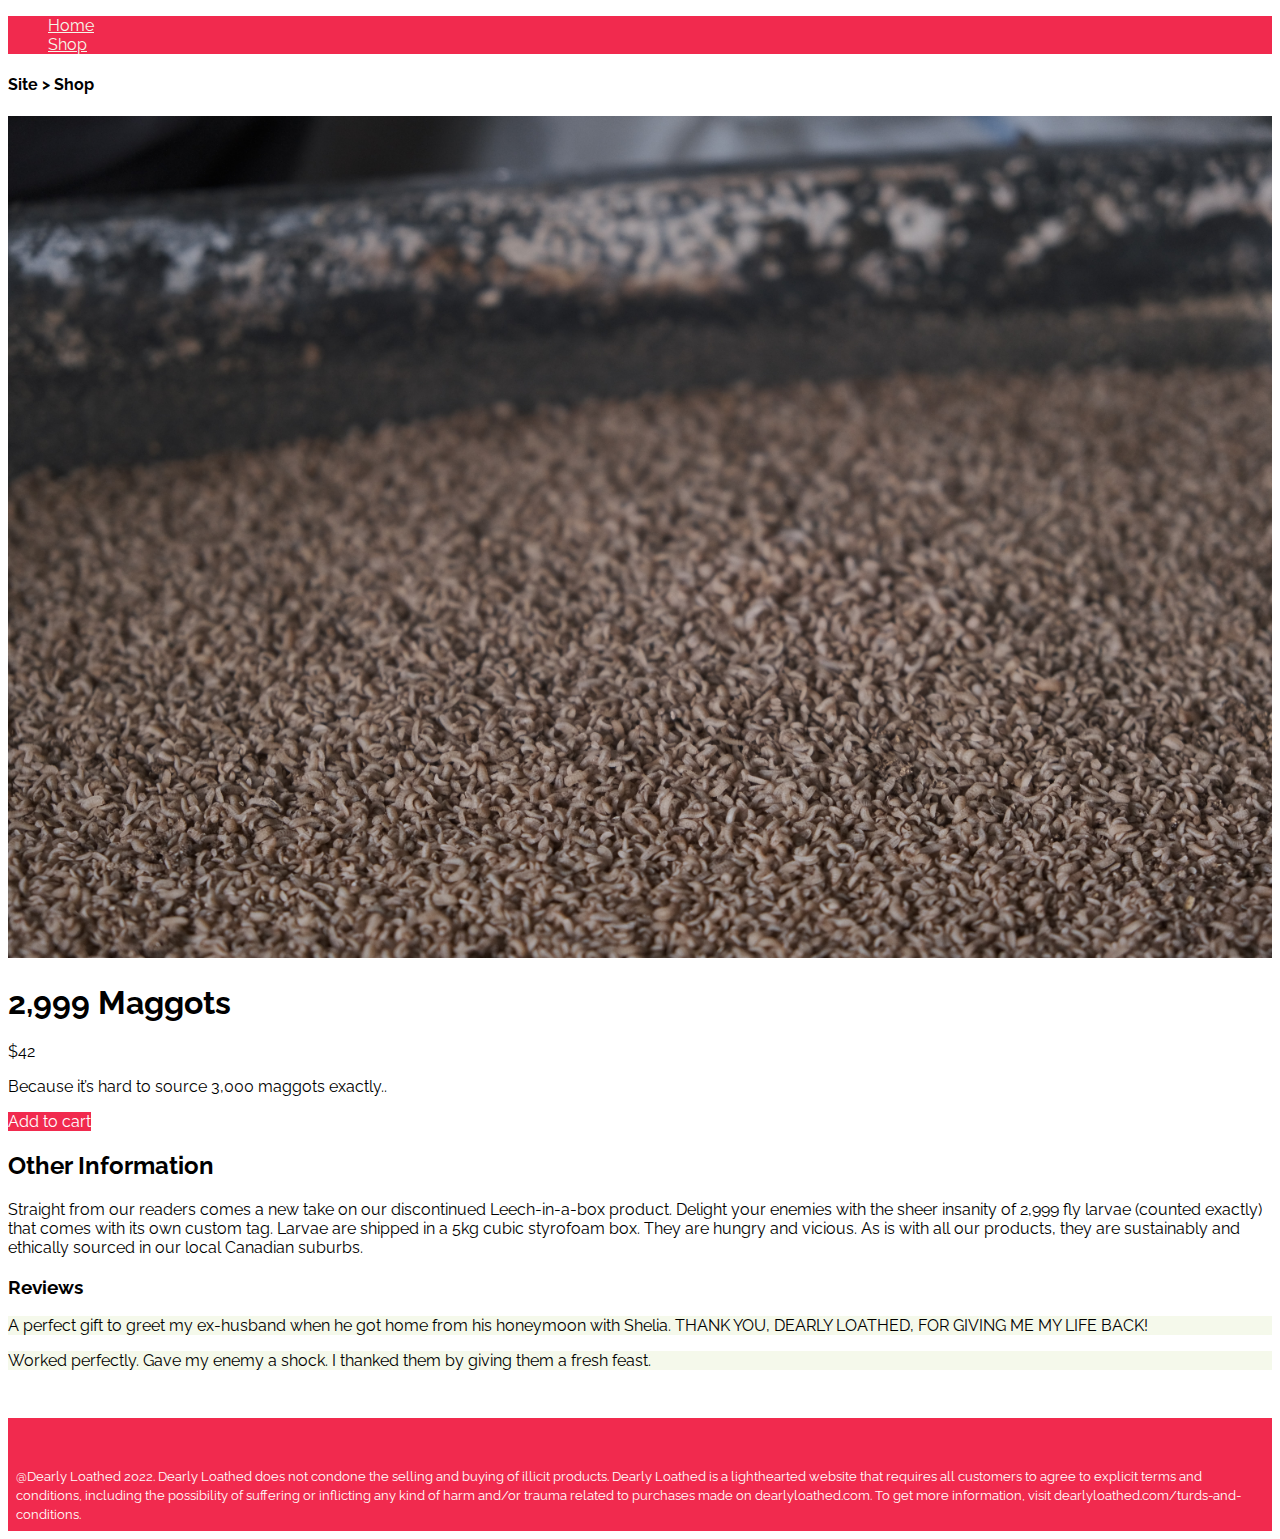
==== buy.html @ 78f818e4 "Add remaining html" ====
<!DOCTYPE html>
<html lang="en" dir="ltr">
<head>
  <meta charset="utf-8">
  <title>Dearly Loathed</title>
  <meta name="viewport" content="width=device-width,initial-scale=1">
  <link href="https://fonts.googleapis.com/css2?family=Raleway" rel="stylesheet">
  <link rel="stylesheet" href="css/main.css">
</head>

<header role="banner">
  <nav>
    <ul>
      <li><a href="index.html">Home</a></li>
      <li><a href="shop.html">Shop</a></li>
    </ul>
  </nav>
</header>

<main>

  <h4>Site > Shop</h4>

  <section>

    <img src="img/maggots.jpg" alt="Image of many, many maggots">

    <h1>2,999 Maggots</h1>
    <p id="price">$42</p>
    <p id="desc">Because it’s hard to source 3,000 maggots exactly..</p>
    <span>Add to cart</span>

  </section>

  <section>

    <h2>Other Information</h2>

    <p>Straight from our readers comes a new take on our discontinued Leech-in-a-box product. Delight your enemies with the sheer insanity of 2,999 fly larvae (counted exactly) that comes with its own custom tag.

      Larvae are shipped in a 5kg cubic styrofoam box. They are hungry and vicious. As is with all our products, they are sustainably and ethically sourced in our local Canadian suburbs.</p>

    </section>

    <section>

      <h3>Reviews</h3>

      <article>
        <p>A perfect gift to greet my ex-husband when he got home from his honeymoon with Shelia. THANK YOU, DEARLY LOATHED, FOR GIVING ME MY LIFE BACK!</p>
      </article>

      <article>
        <p>Worked perfectly. Gave my enemy a shock. I thanked them by giving them a fresh feast.</p>
      </article>

    </section>

    <section>



    </main>

    <footer>
      <small>
        @Dearly Loathed 2022.
        Dearly Loathed does not condone the selling and buying of illicit products. Dearly Loathed is a lighthearted website that requires all customers to agree to explicit terms and conditions, including the possibility of suffering or inflicting any kind of harm and/or trauma related to purchases made on dearlyloathed.com. To get more information, visit dearlyloathed.com/turds-and-conditions.
      </small>
    </footer>
---- css/main.css ----
html {
  box-sizing: border-box;
  font-family: "Raleway", sans-serif;
}

*, *::before, *::after {
  box-sizing: inherit;
}

@import url('https://fonts.google.com/specimen/Raleway');

nav {
  background-color: #F12A4E;
  display: flex;
  display: none;
}

input {
  visibility: hidden;
}

.nav-toggle:checked ~ nav {
  display: block;
}



nav ul li a {
  color: #F5F9EB;
}

nav ul li {
  list-style-type: none;
  text-decoration: none;
  display: flex;
}

img {
  max-width: 100%;
}

footer {
  background-color: #F12A4E;
  color: #fff;
  margin-top: 3em;
  padding: 3rem .5rem .5rem .5rem;
}

em {
  text-decoration: none;
}

article {
  background-color: #F5F9EB;
}

span {
  background-color: #F12A4E;
  color: #fff;

}

@media (min-width: 1000px) {
  input {
    display: none;
  }
  nav {
    display: block;
  }
}
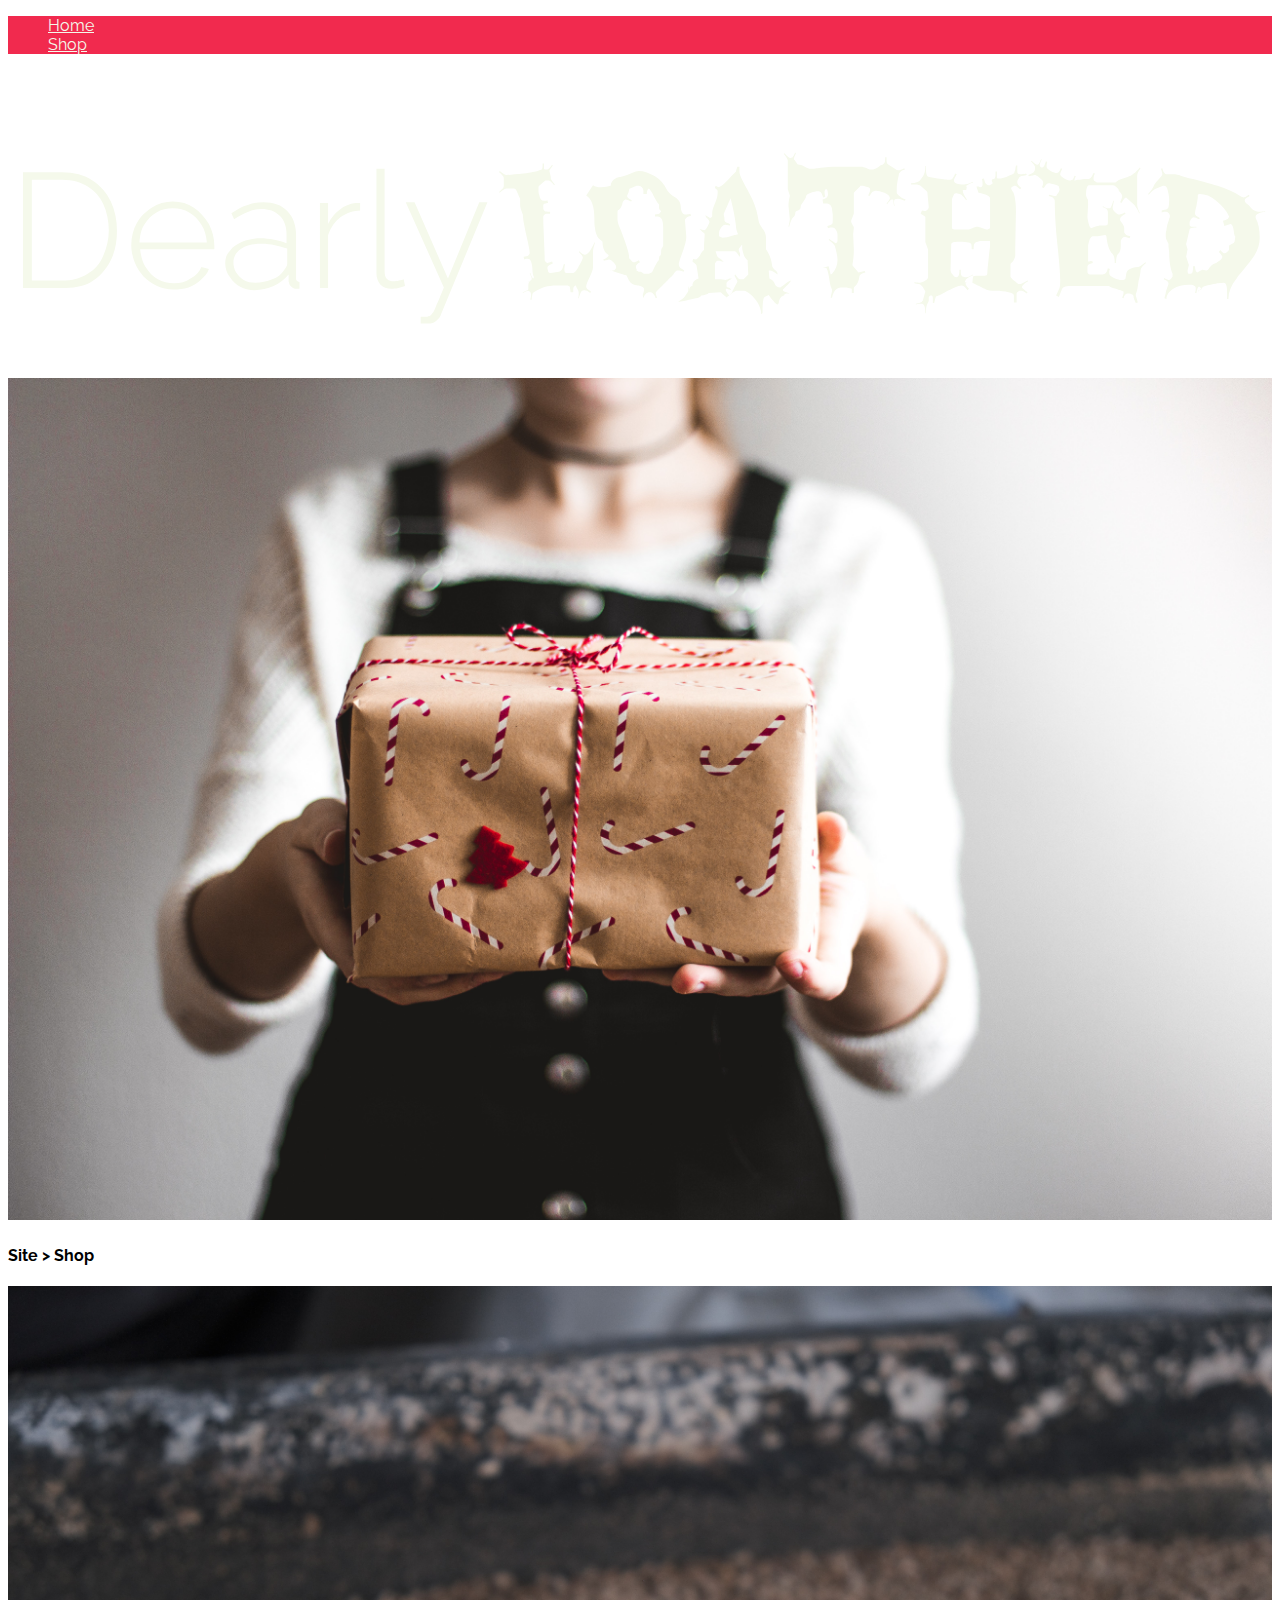
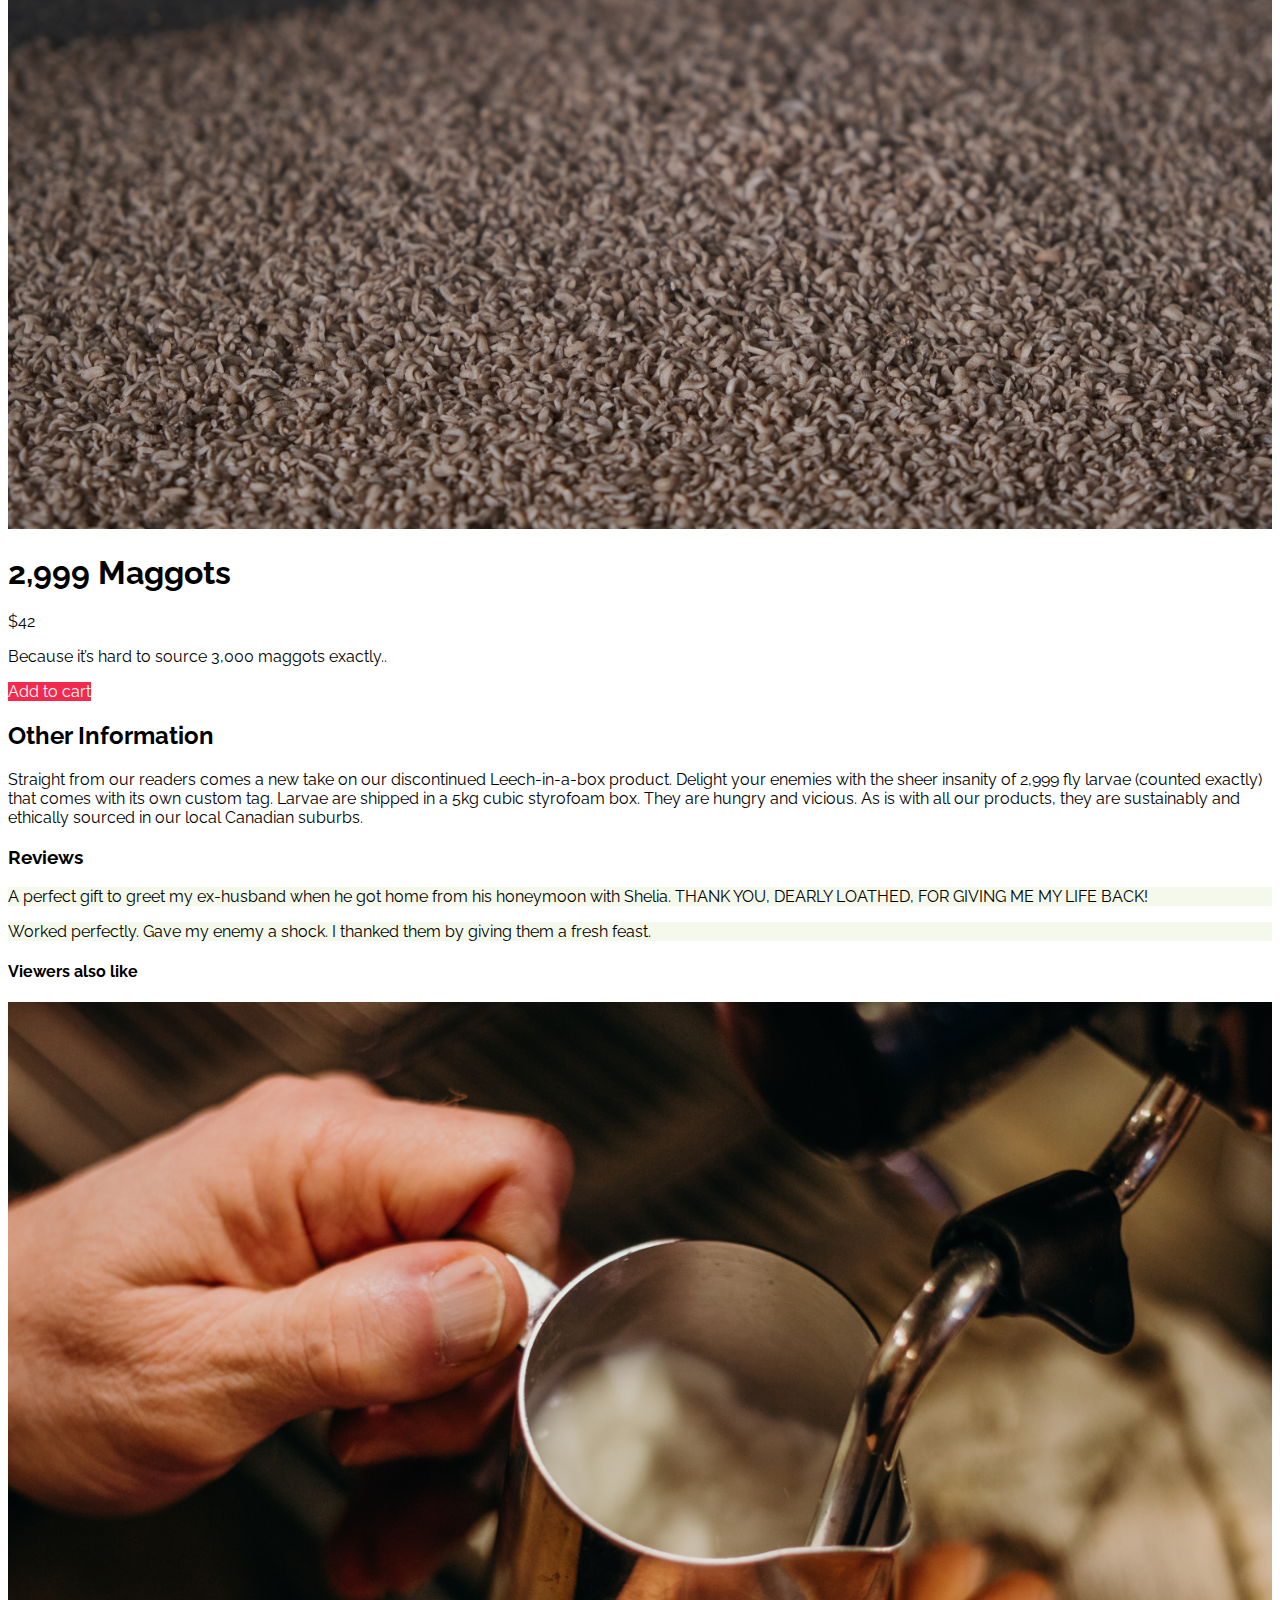
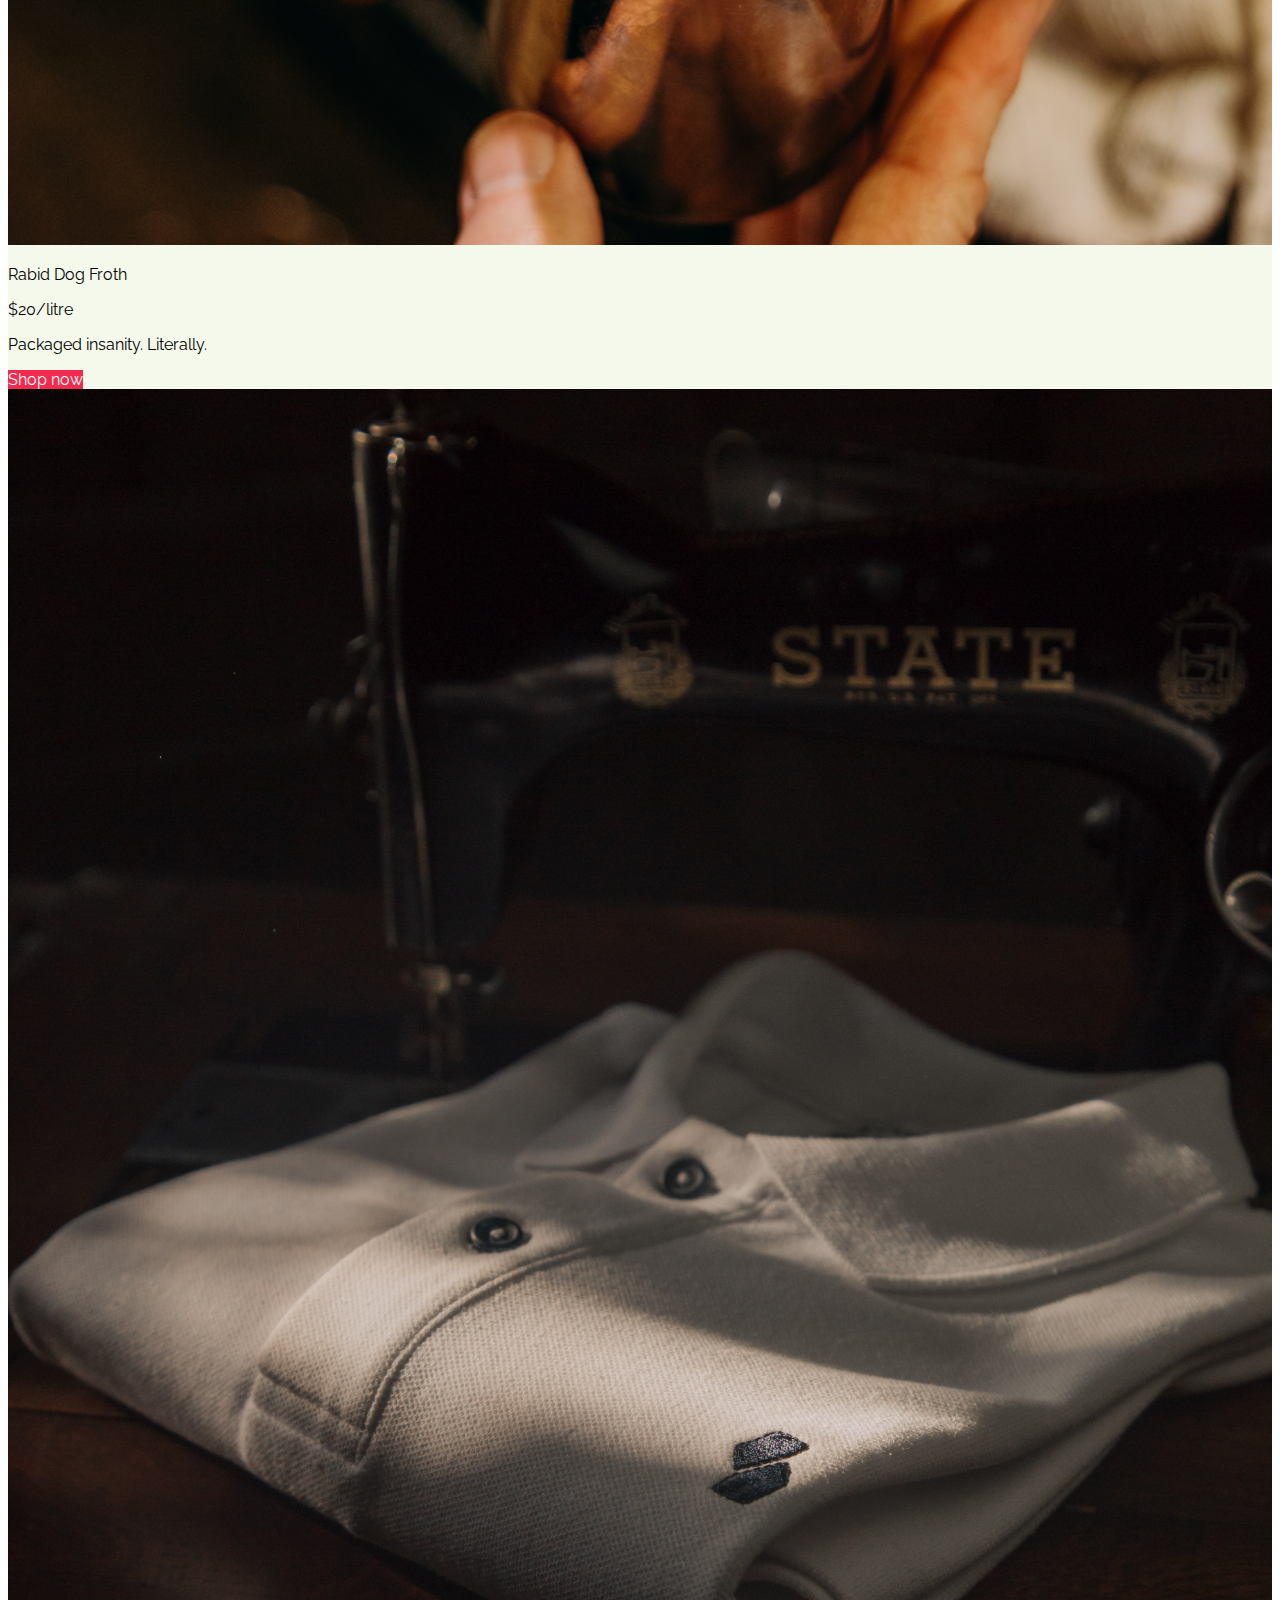
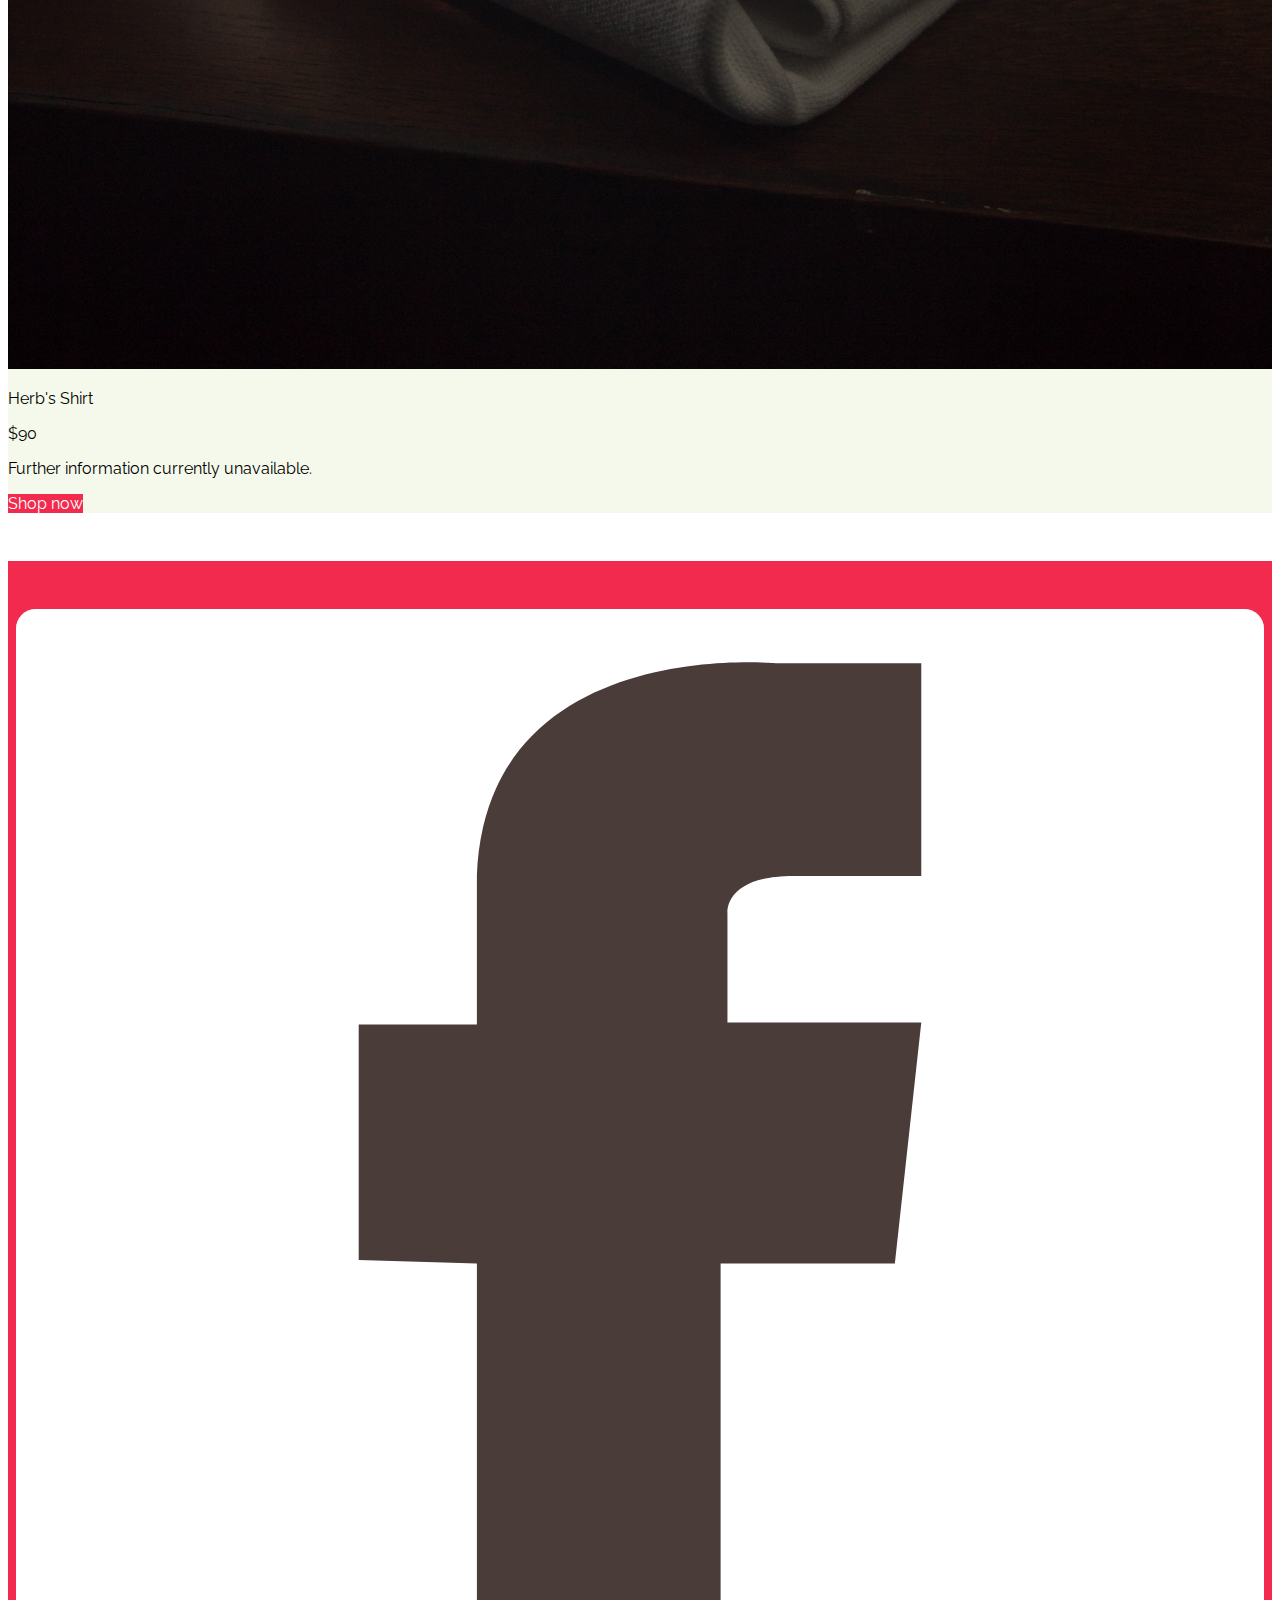
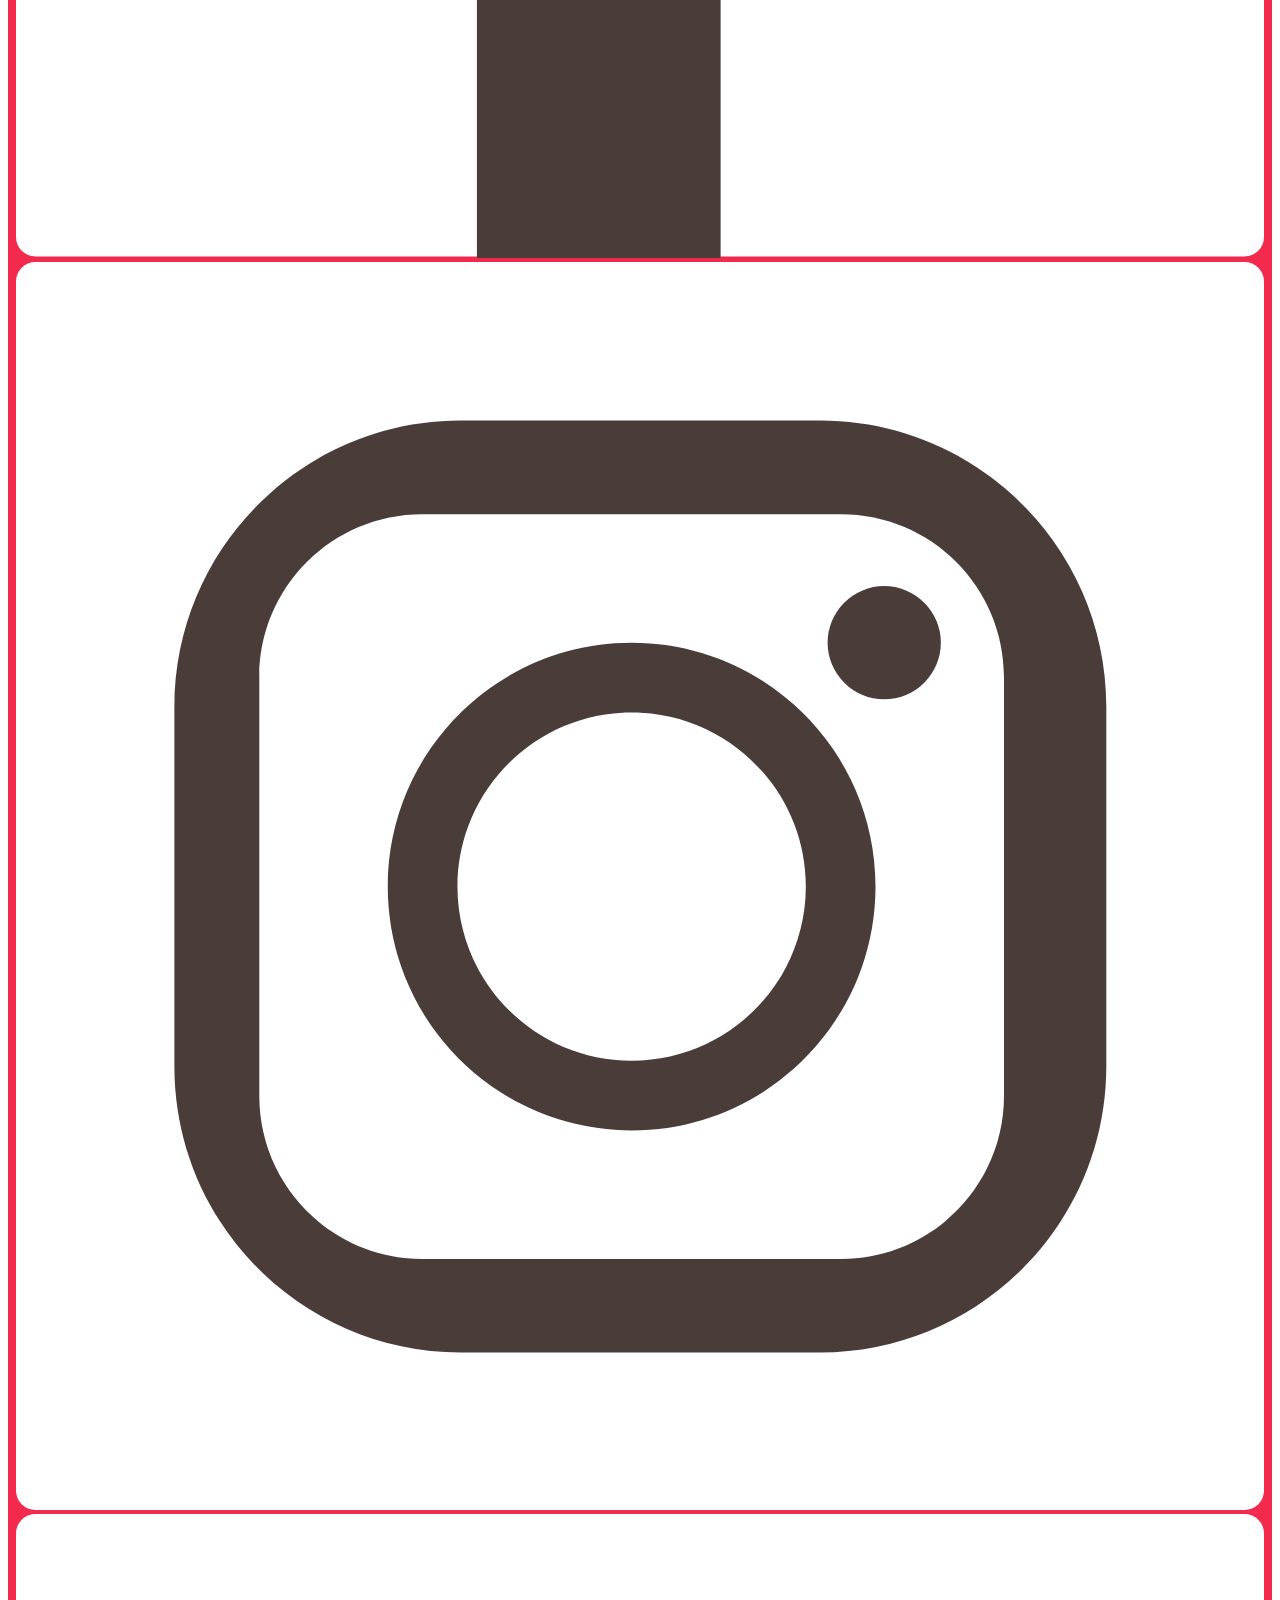
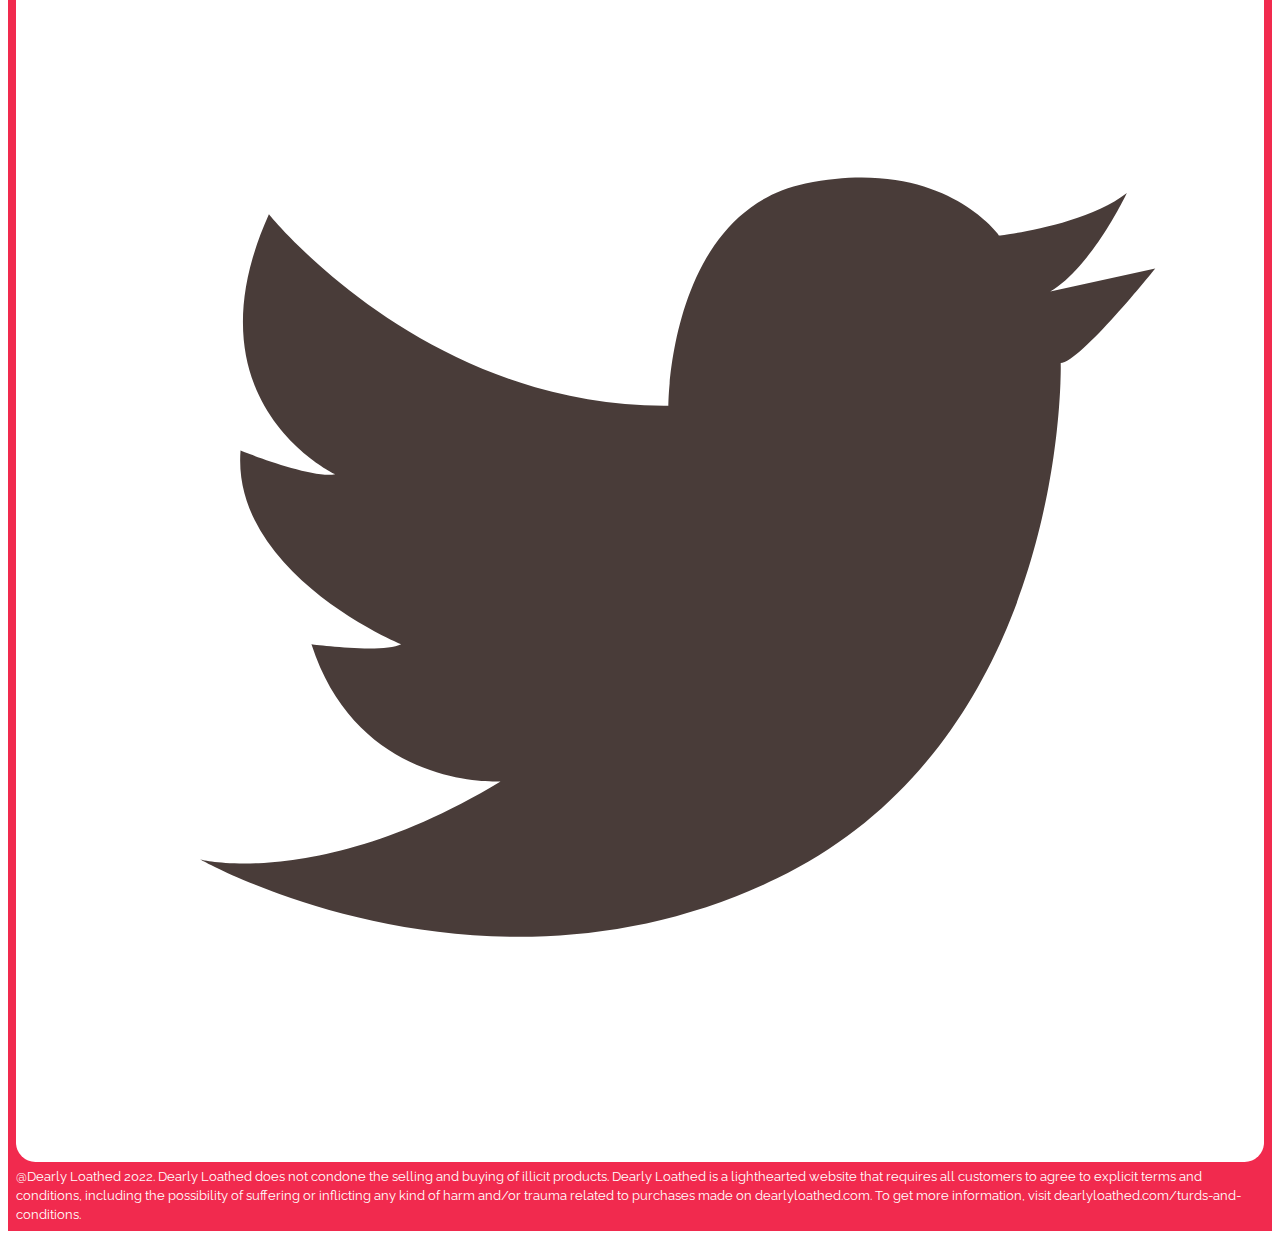
==== commit 95bfc502: "Create mobile menu and finish adding assets" ====
--- a/buy.html
+++ b/buy.html
@@ -9,13 +9,22 @@
 </head>
 
 <header role="banner">
+  <input type="checkbox" id="nav-toggle" class="nav-toggle">
+  <label for="nav-toggle" class="nav-toggle-label">
+    <span class="material-icons-outlined"> menu </span>
+  </label>
+
   <nav>
     <ul>
       <li><a href="index.html">Home</a></li>
       <li><a href="shop.html">Shop</a></li>
     </ul>
   </nav>
+  <img src="svg/logo.svg" alt="Dearly loathed site logo">
 </header>
+<div class="hero-banner">
+  <img src="img/hero.jpg" alt="Person holding gift box">
+</div>
 
 <main>
 
@@ -58,13 +67,45 @@
 
     <section>
 
+      <h4> Viewers also like </h4>
 
+      <article>
 
-    </main>
+        <img src="img/froth.jpg" alt="Image of person preparing cup of froth">
+        <p id="name">Rabid Dog Froth</p>
+        <p id="price">$20/litre</p>
+        <p id="desc">Packaged insanity. Literally.</p>
+        <span>Shop now</span>
 
-    <footer>
-      <small>
-        @Dearly Loathed 2022.
-        Dearly Loathed does not condone the selling and buying of illicit products. Dearly Loathed is a lighthearted website that requires all customers to agree to explicit terms and conditions, including the possibility of suffering or inflicting any kind of harm and/or trauma related to purchases made on dearlyloathed.com. To get more information, visit dearlyloathed.com/turds-and-conditions.
-      </small>
-    </footer>
+      </article>
+
+      <article>
+
+        <img src="img/shirt.jpg" alt="Image of Herb's folded polo shirt">
+        <p id="name">Herb's Shirt</p>
+        <p id="price">$90</p>
+        <p id="desc">Further information currently unavailable.</p>
+        <span>Shop now</span>
+
+      </article>
+
+    </section>
+
+  </main>
+
+  <footer>
+
+    <div class="icons">
+
+      <img src="svg/face.svg" alt="Clickable facebook icon that leads to our facebook page">
+      <img src="svg/insta.svg" alt="Clickable instagram icon that leads to our instagram page">
+      <img src="svg/tweet.svg" alt="Clickable twitter icon that leads to our twitter page">
+
+    </div>
+
+    <small>
+      @Dearly Loathed 2022.
+      Dearly Loathed does not condone the selling and buying of illicit products. Dearly Loathed is a lighthearted website that requires all customers to agree to explicit terms and conditions, including the possibility of suffering or inflicting any kind of harm and/or trauma related to purchases made on dearlyloathed.com. To get more information, visit dearlyloathed.com/turds-and-conditions.
+    </small>
+
+  </footer>
--- a/css/main.css
+++ b/css/main.css
@@ -19,7 +19,15 @@
   visibility: hidden;
 }
 
-.nav-toggle:checked ~ nav {
+input.nav-toggle {
+  display: none;
+}
+
+input.nav-toggle:checked ~ nav {
+  display: block;
+}
+
+label.nav-toggle-label {
   display: block;
 }
 
@@ -60,10 +68,14 @@
 
 }
 
-@media (min-width: 1000px) {
-  input {
+@media (min-width: 700px) {
+  input.nav-toggle {
     display: none;
   }
+  label.nav-toggle-label {
+    display: none;
+  }
+
   nav {
     display: block;
   }
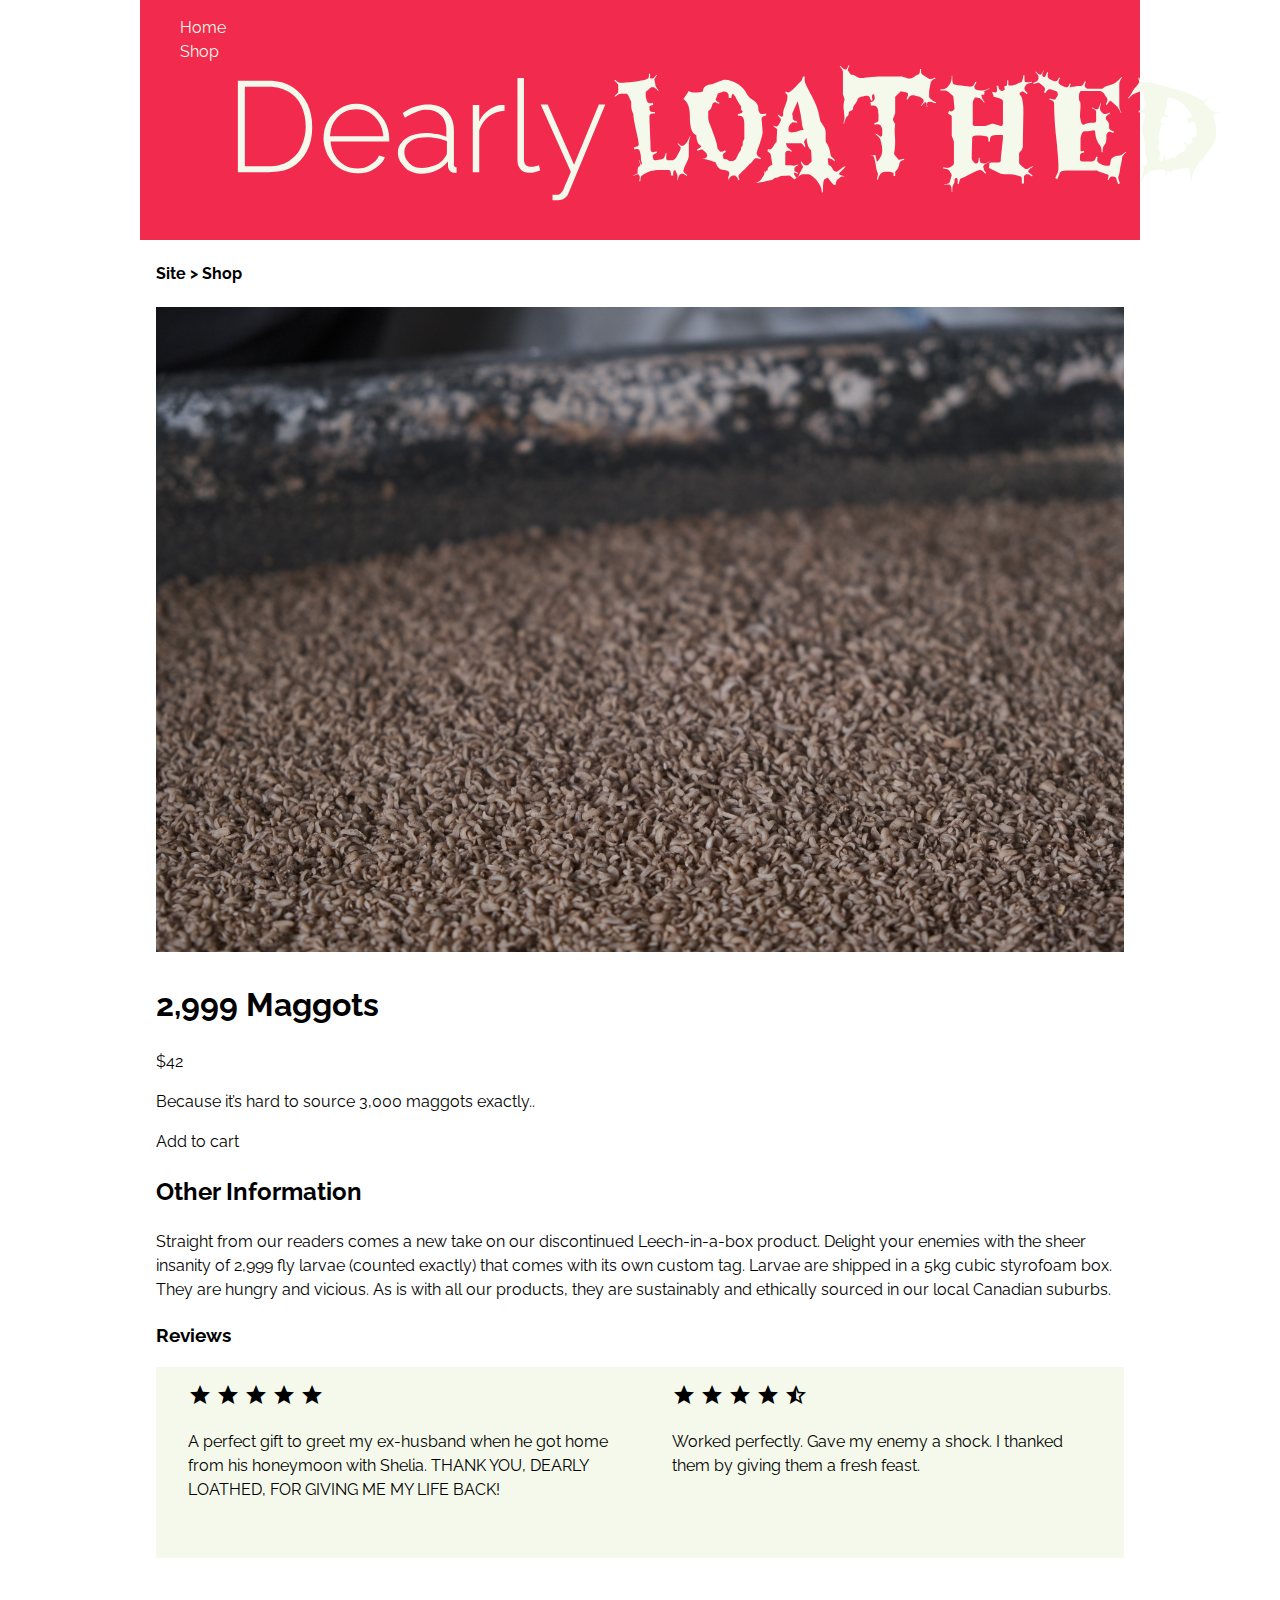
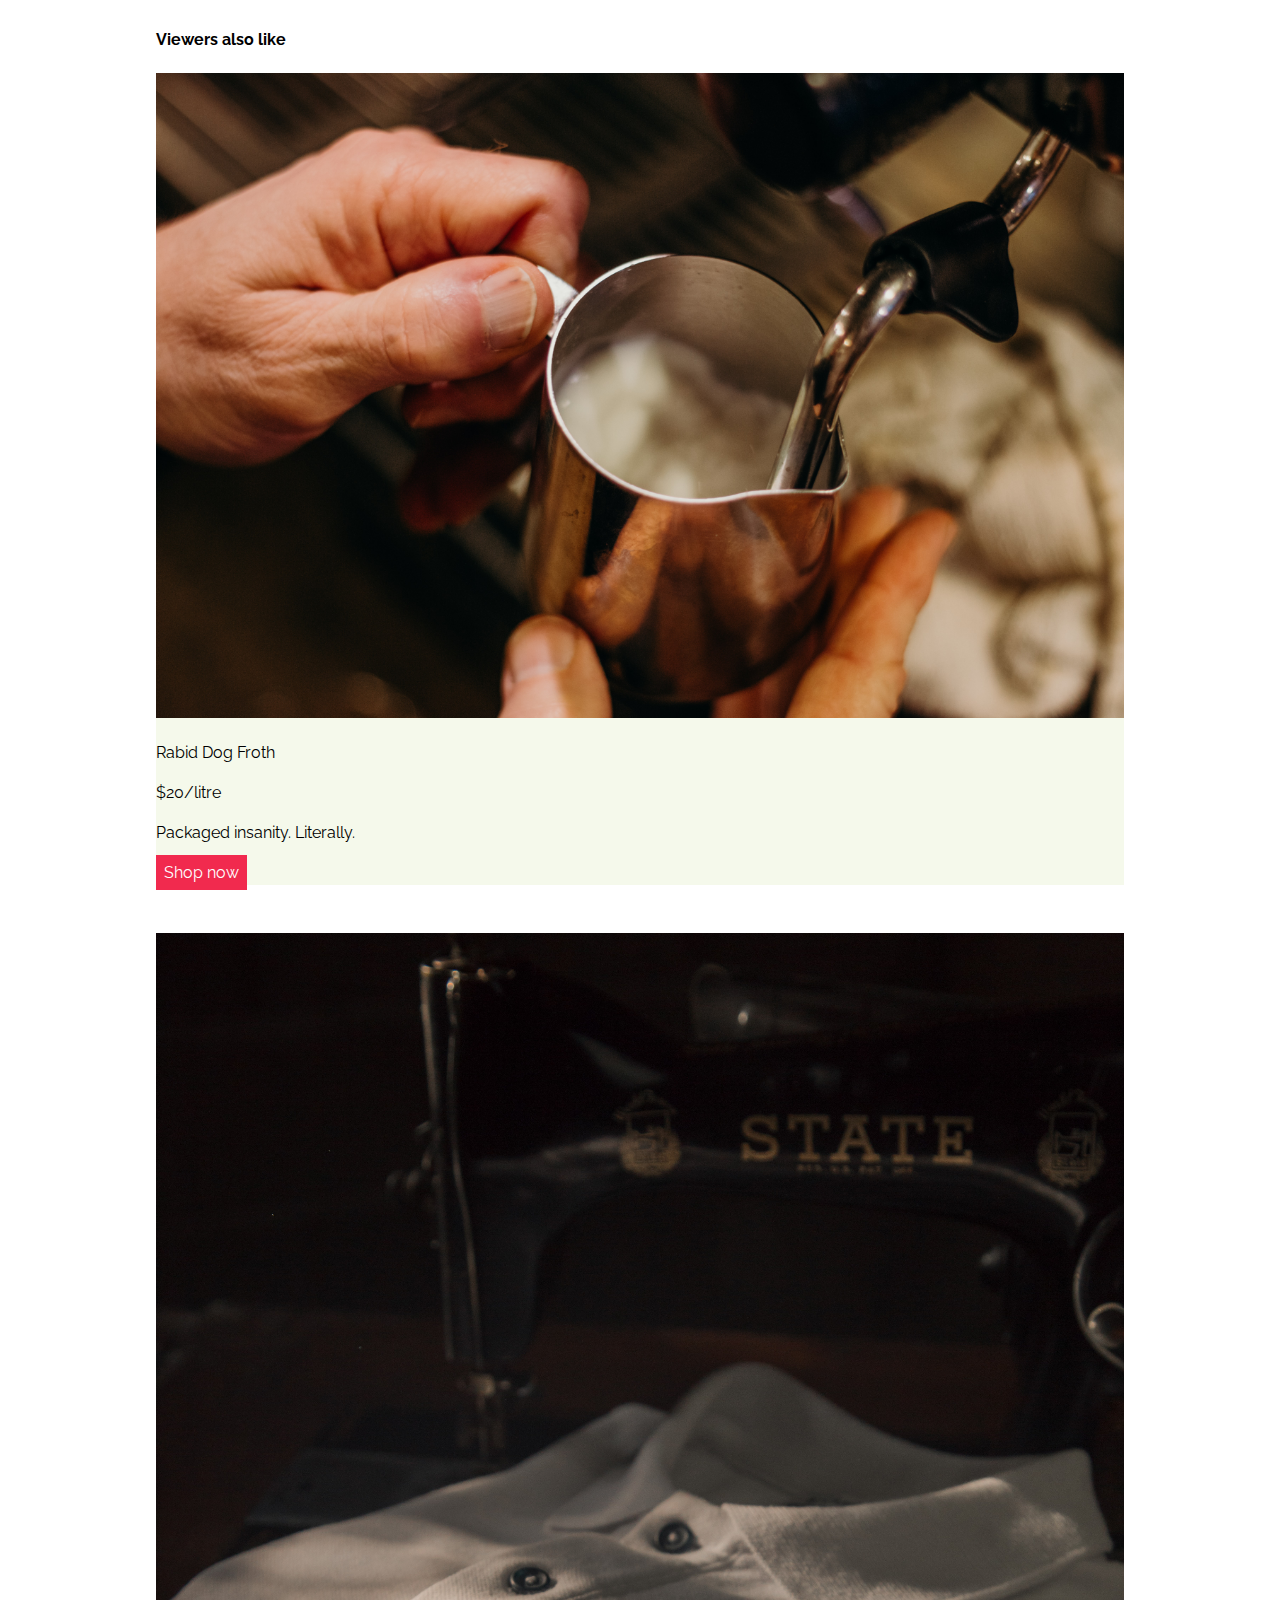
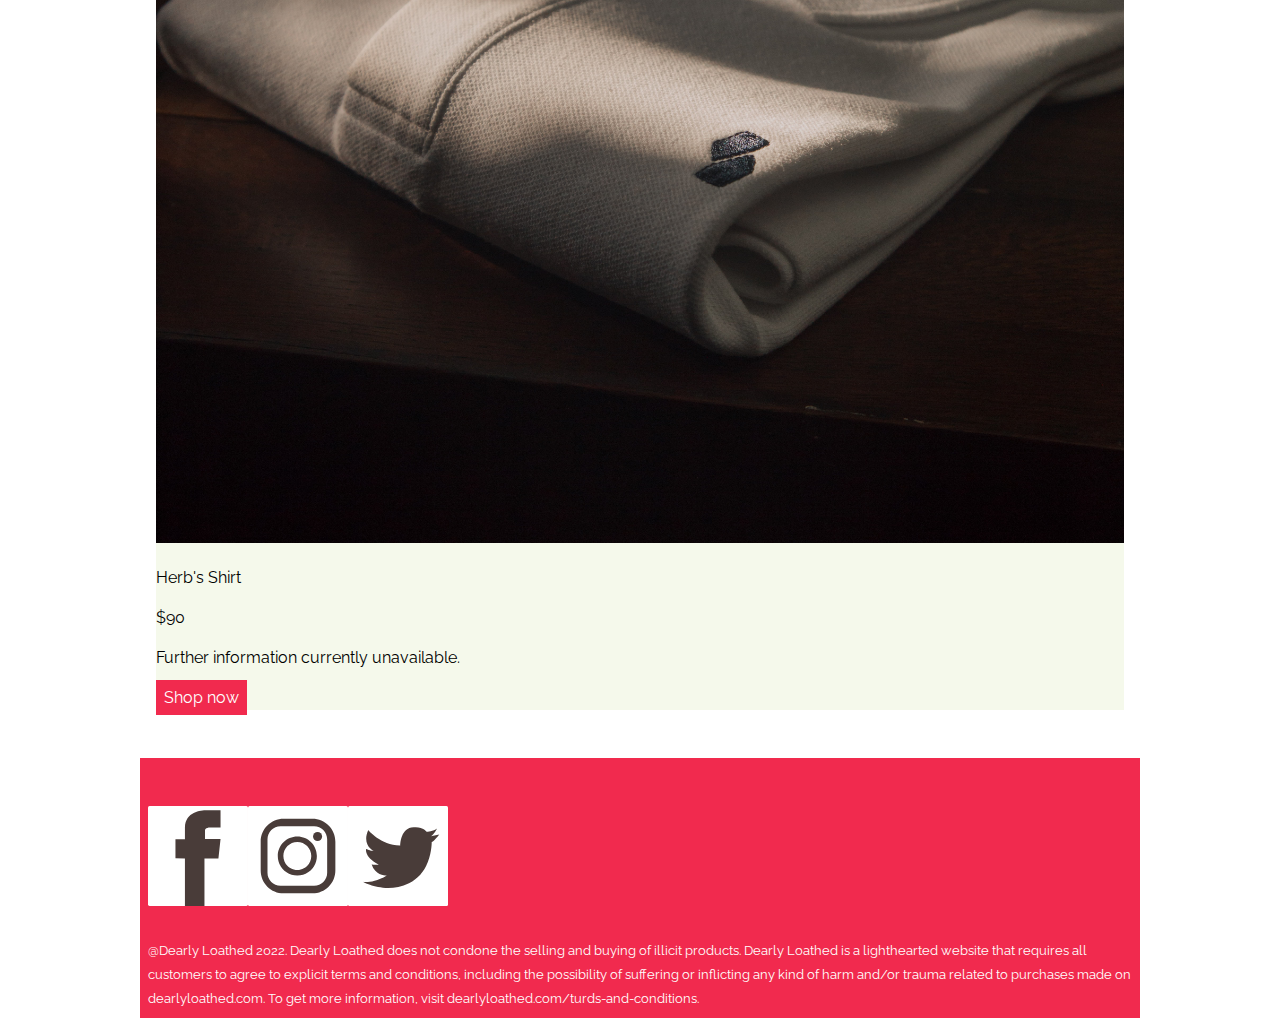
==== commit 20af0a36: "Edit layouts for media query" ====
--- a/buy.html
+++ b/buy.html
@@ -2,9 +2,10 @@
 <html lang="en" dir="ltr">
 <head>
   <meta charset="utf-8">
-  <title>Dearly Loathed</title>
+  <title>Dearly Loathed Buy</title>
   <meta name="viewport" content="width=device-width,initial-scale=1">
   <link href="https://fonts.googleapis.com/css2?family=Raleway" rel="stylesheet">
+  <link href="https://fonts.googleapis.com/icon?family=Material+Icons+Outlined" rel="stylesheet"/>
   <link rel="stylesheet" href="css/main.css">
 </head>
 
@@ -22,11 +23,9 @@
   </nav>
   <img src="svg/logo.svg" alt="Dearly loathed site logo">
 </header>
-<div class="hero-banner">
-  <img src="img/hero.jpg" alt="Person holding gift box">
-</div>
 
-<main>
+
+<main role="main">
 
   <h4>Site > Shop</h4>
 
@@ -54,14 +53,26 @@
     <section>
 
       <h3>Reviews</h3>
+      <div class="reviewsflex">
 
-      <article>
+      <article class="review">
+        <span class="material-icons-outlined"> star </span>
+        <span class="material-icons-outlined"> star </span>
+        <span class="material-icons-outlined"> star </span>
+        <span class="material-icons-outlined"> star </span>
+        <span class="material-icons-outlined"> star </span>
         <p>A perfect gift to greet my ex-husband when he got home from his honeymoon with Shelia. THANK YOU, DEARLY LOATHED, FOR GIVING ME MY LIFE BACK!</p>
       </article>
 
-      <article>
+      <article class="review">
+        <span class="material-icons-outlined"> star </span>
+        <span class="material-icons-outlined"> star </span>
+        <span class="material-icons-outlined"> star </span>
+        <span class="material-icons-outlined"> star </span>
+        <span class="material-icons-outlined"> star_half </span>
         <p>Worked perfectly. Gave my enemy a shock. I thanked them by giving them a fresh feast.</p>
       </article>
+    </div>
 
     </section>
 
@@ -75,7 +86,7 @@
         <p id="name">Rabid Dog Froth</p>
         <p id="price">$20/litre</p>
         <p id="desc">Packaged insanity. Literally.</p>
-        <span>Shop now</span>
+        <span id="shop">Shop now</span>
 
       </article>
 
@@ -85,7 +96,7 @@
         <p id="name">Herb's Shirt</p>
         <p id="price">$90</p>
         <p id="desc">Further information currently unavailable.</p>
-        <span>Shop now</span>
+        <span id="shop">Shop now</span>
 
       </article>
 
--- a/css/main.css
+++ b/css/main.css
@@ -1,6 +1,7 @@
 html {
   box-sizing: border-box;
   font-family: "Raleway", sans-serif;
+  line-height: 1.5;
 }
 
 *, *::before, *::after {
@@ -8,7 +9,17 @@
 }
 
 @import url('https://fonts.google.com/specimen/Raleway');
+@import url('https://fonts.googleapis.com/icon?family=Material+Icons+Outlined');
 
+body {
+  max-width: 1000px;
+  margin: 0 auto;
+  align-self: center;
+}
+
+main {
+    margin: 1rem;
+}
 nav {
   background-color: #F12A4E;
   display: flex;
@@ -31,10 +42,9 @@
   display: block;
 }
 
-
-
 nav ul li a {
   color: #F5F9EB;
+  text-decoration: none;
 }
 
 nav ul li {
@@ -43,8 +53,19 @@
   display: flex;
 }
 
+.hero-banner {
+  width: 100%;
+  background-color: #000;
+  opacity: 50%;
+  max-height: 200px;
+  background-image: url('img/hero.jpg');
+  background-repeat: no-repeat;
+  background-position: center center;
+  background-size: cover;
+}
+
 img {
-  max-width: 100%;
+  width: 100%;
 }
 
 footer {
@@ -54,19 +75,63 @@
   padding: 3rem .5rem .5rem .5rem;
 }
 
-em {
+a {
+  color: #fff;
   text-decoration: none;
+}
+
+.link {
+  color: #000;
+}
+
+.review {
+  padding: 1rem 2rem 2.5rem;
 }
 
 article {
   background-color: #F5F9EB;
+  margin-bottom: 3rem;
 }
 
-span {
+#shop {
   background-color: #F12A4E;
   color: #fff;
+  padding: .5rem;
+  margin-top: 1rem;
+}
 
+header {
+background-color: #F12A4E;
+display: flex;
 }
+
+.return {
+  background-color: #F5F9EB;
+  padding: 1rem;
+  color: #000;
+}
+
+.icons {
+  display: flex;
+  max-width: 100px;
+  padding-bottom: 2em;
+}
+
+.add {
+  padding: 1em;
+  color: #fff;
+}
+
+#container {
+    max-height: 300px;
+    overflow: hidden;
+}
+
+article > img {
+    width: 100%;
+    object-fit: contain;
+}
+
 
 @media (min-width: 700px) {
   input.nav-toggle {
@@ -79,4 +144,20 @@
   nav {
     display: block;
   }
+
+  .reviewsflex {
+    display: grid;
+    grid-template-columns: 1fr 1fr;
+  }
+
+  .indexpicture {
+    display: grid;
+    grid-template-columns: 1fr 1fr;
+  }
+
+  .grid {
+    display: grid;
+    grid-template-columns:
+    1fr 1fr;
+  }
 }
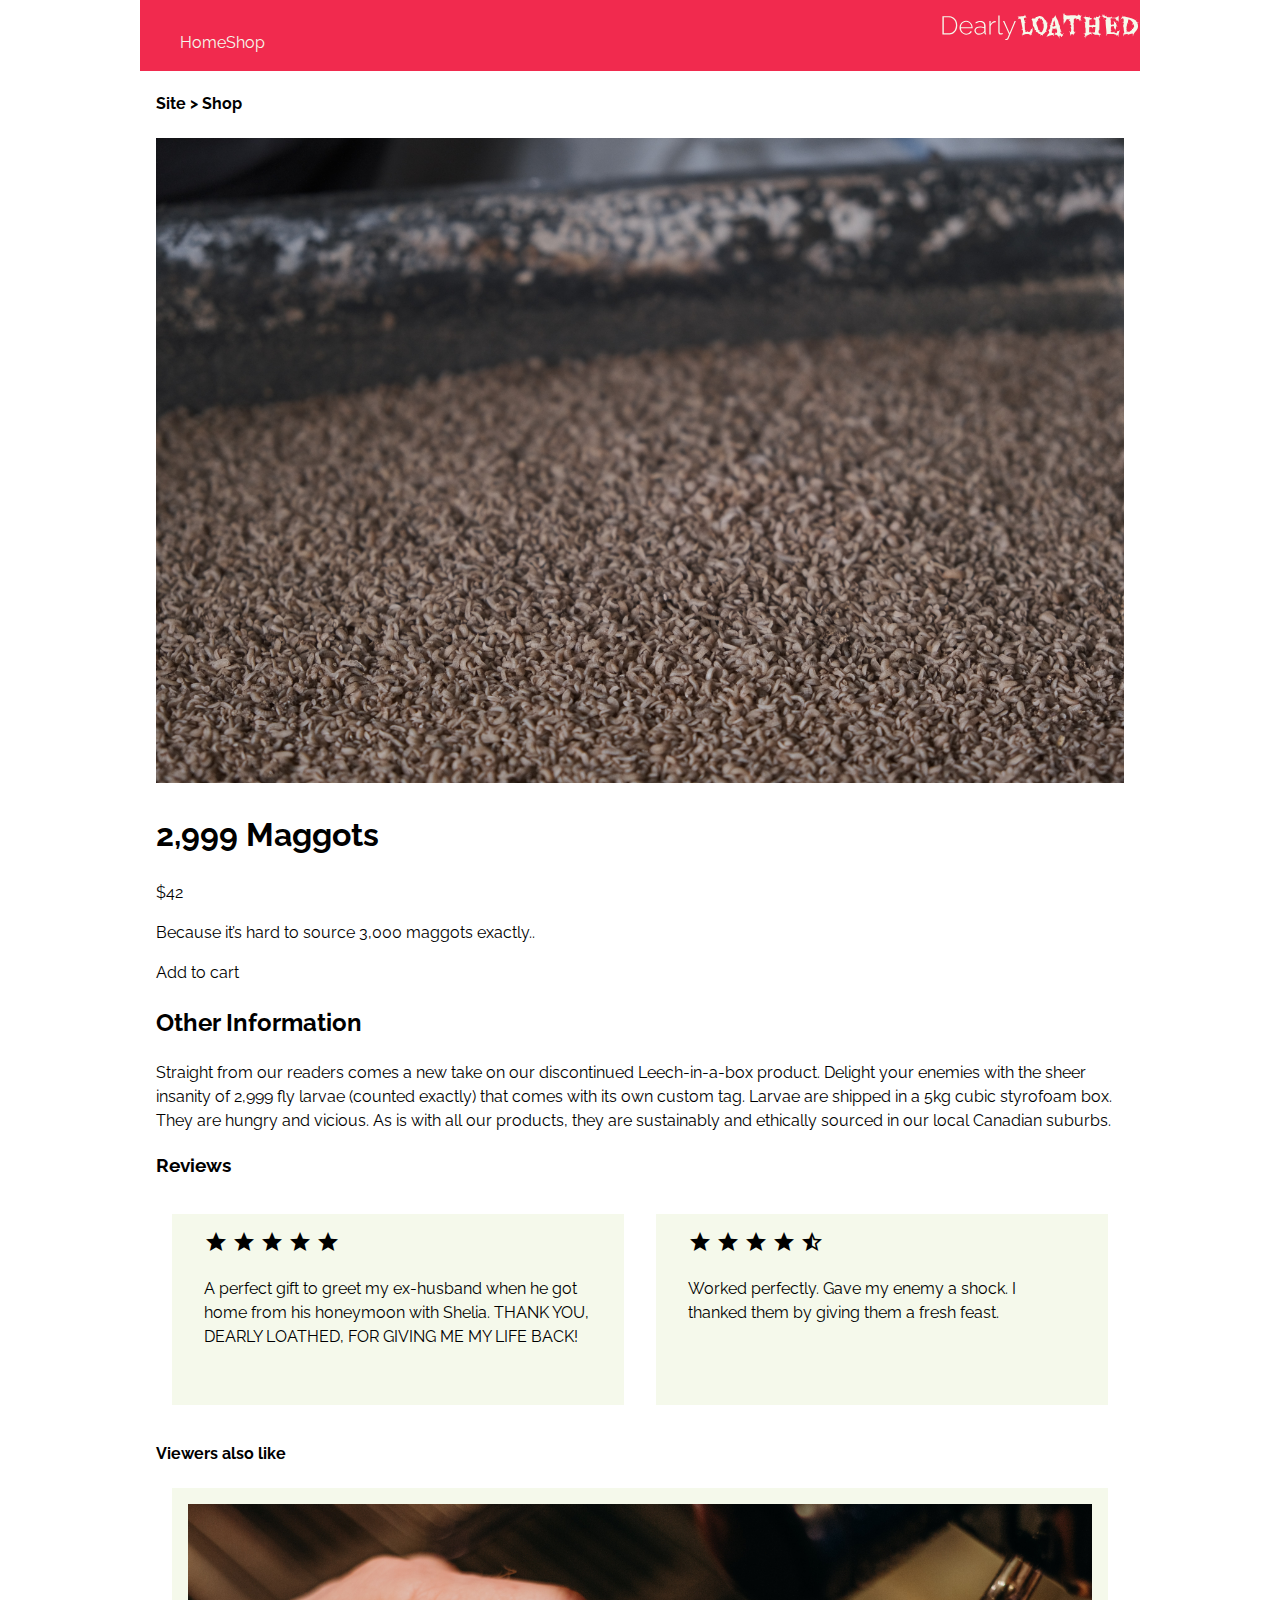
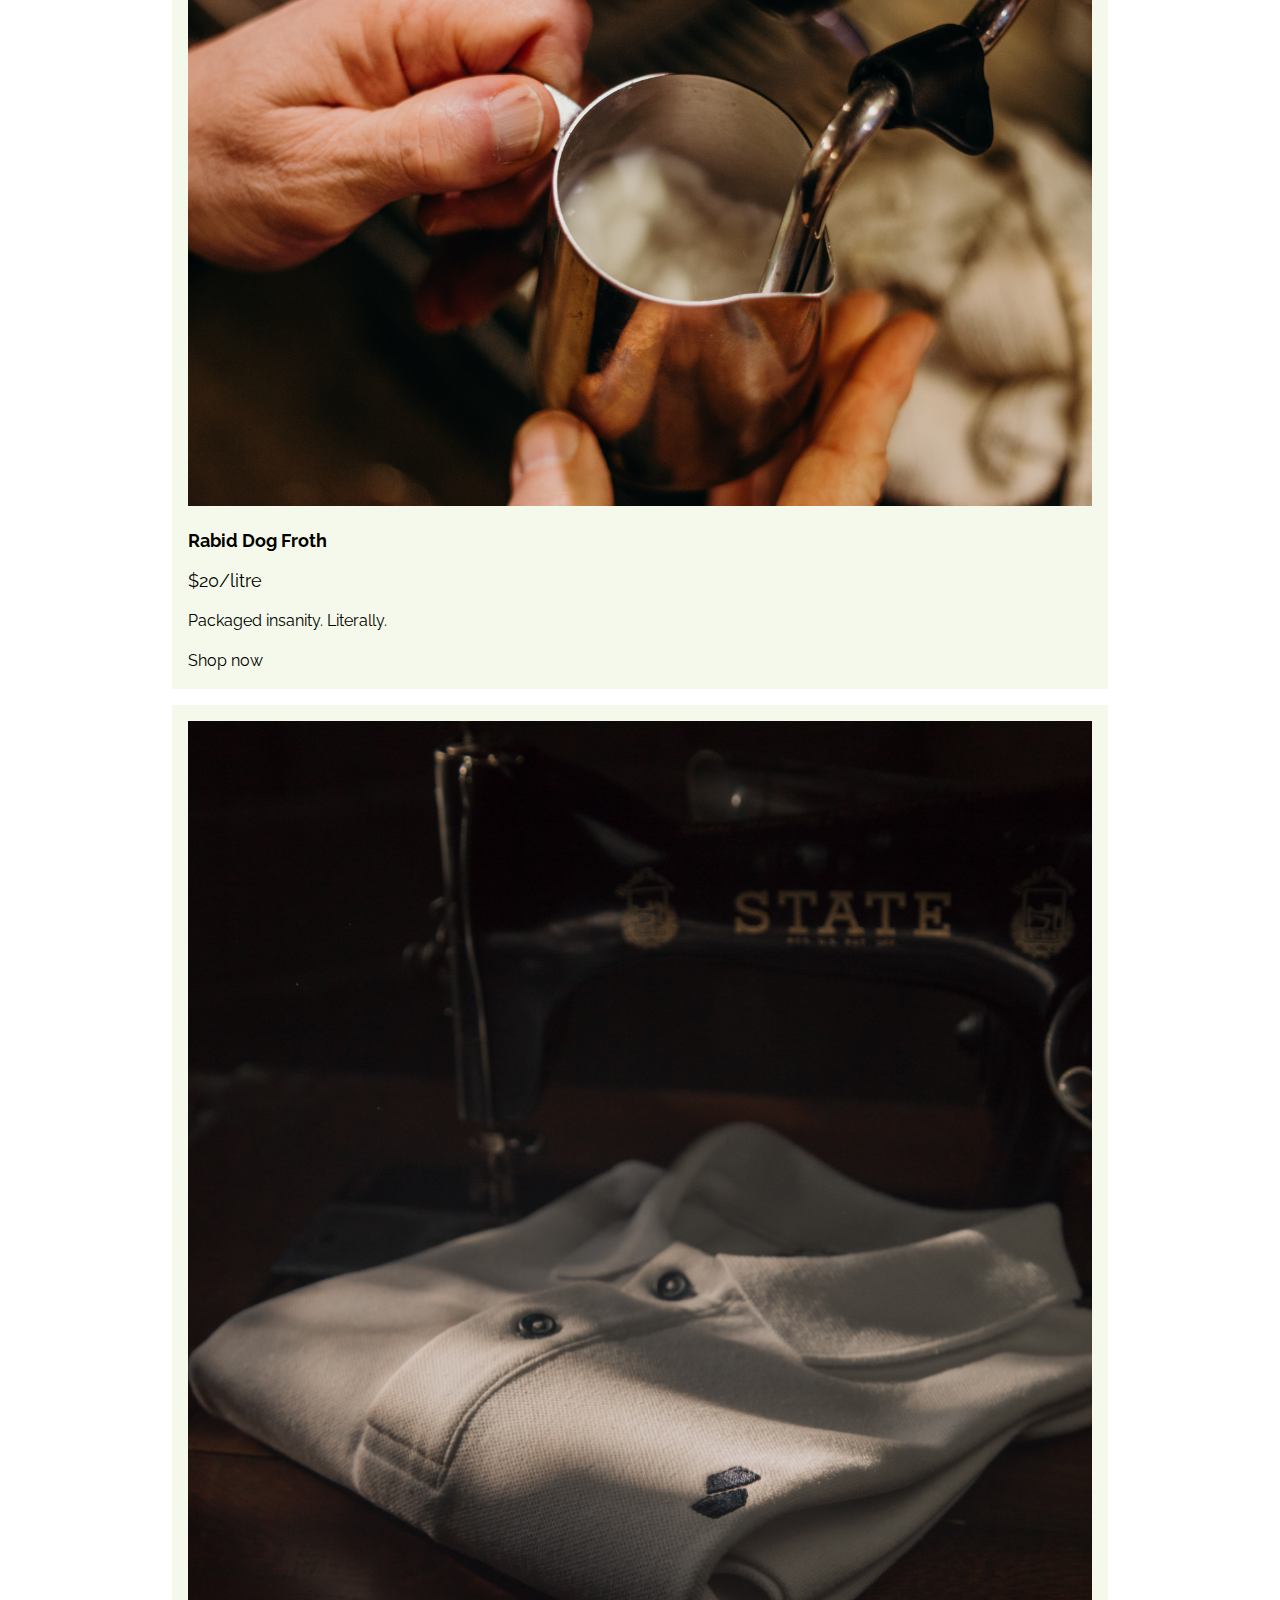
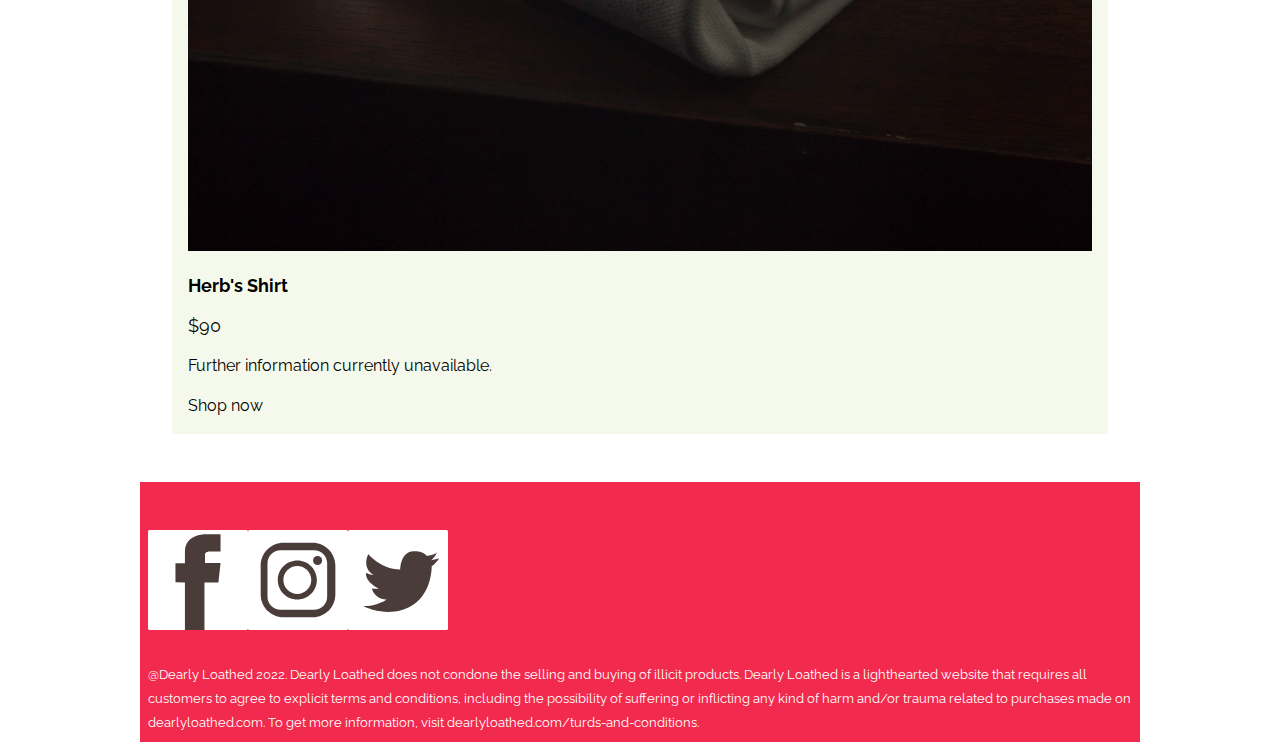
==== commit b530e2bd: "Edit list items and grids/flex" ====
--- a/buy.html
+++ b/buy.html
@@ -21,7 +21,7 @@
       <li><a href="shop.html">Shop</a></li>
     </ul>
   </nav>
-  <img src="svg/logo.svg" alt="Dearly loathed site logo">
+  <img src="svg/logo.svg" alt="Dearly loathed site logo" class="logo">
 </header>
 
 
@@ -83,20 +83,20 @@
       <article>
 
         <img src="img/froth.jpg" alt="Image of person preparing cup of froth">
-        <p id="name">Rabid Dog Froth</p>
-        <p id="price">$20/litre</p>
-        <p id="desc">Packaged insanity. Literally.</p>
-        <span id="shop">Shop now</span>
+        <p class="name">Rabid Dog Froth</p>
+        <p class="price">$20/litre</p>
+        <p class="desc">Packaged insanity. Literally.</p>
+        <span class="shop">Shop now</span>
 
       </article>
 
       <article>
 
         <img src="img/shirt.jpg" alt="Image of Herb's folded polo shirt">
-        <p id="name">Herb's Shirt</p>
-        <p id="price">$90</p>
-        <p id="desc">Further information currently unavailable.</p>
-        <span id="shop">Shop now</span>
+        <p class="name">Herb's Shirt</p>
+        <p class="price">$90</p>
+        <p class="desc">Further information currently unavailable.</p>
+        <span class="shop">Shop now</span>
 
       </article>
 
--- a/css/main.css
+++ b/css/main.css
@@ -53,19 +53,16 @@
   display: flex;
 }
 
-.hero-banner {
-  width: 100%;
-  background-color: #000;
-  opacity: 50%;
-  max-height: 200px;
-  background-image: url('img/hero.jpg');
-  background-repeat: no-repeat;
-  background-position: center center;
-  background-size: cover;
-}
 
 img {
   width: 100%;
+}
+
+header {
+background-color: #F12A4E;
+display: flex;
+justify-content: space-between;
+align-items: baseline;
 }
 
 footer {
@@ -80,6 +77,10 @@
   text-decoration: none;
 }
 
+.logo {
+  max-width: 200px;
+}
+
 .link {
   color: #000;
 }
@@ -91,24 +92,33 @@
 article {
   background-color: #F5F9EB;
   margin-bottom: 3rem;
+  margin: 1rem;
+  padding: 1rem;
 }
 
-#shop {
+.name {
+  font-weight: bold;
+  font-size-adjust: .6;
+}
+
+.price {
+  font-size-adjust: .6;
+}
+
+.desc
+
+span.shop {
   background-color: #F12A4E;
   color: #fff;
   padding: .5rem;
   margin-top: 1rem;
 }
 
-header {
-background-color: #F12A4E;
-display: flex;
-}
-
 .return {
   background-color: #F5F9EB;
   padding: 1rem;
   color: #000;
+  margin: 1rem;
 }
 
 .icons {
@@ -122,14 +132,16 @@
   color: #fff;
 }
 
-#container {
-    max-height: 300px;
+.container {
+    max-height: 200px;
     overflow: hidden;
+    display: flex;
 }
 
-article > img {
+article div img {
     width: 100%;
-    object-fit: contain;
+    object-fit: cover;
+    object-position: 0% 50%;
 }
 
 
@@ -160,4 +172,15 @@
     grid-template-columns:
     1fr 1fr;
   }
+
+  ul {
+    display: flex;
+  }
+
+  .ourstory {
+    display: grid;
+    grid-template-columns: 1fr 1fr;
+    column-gap: 2rem;
+  }
+
 }
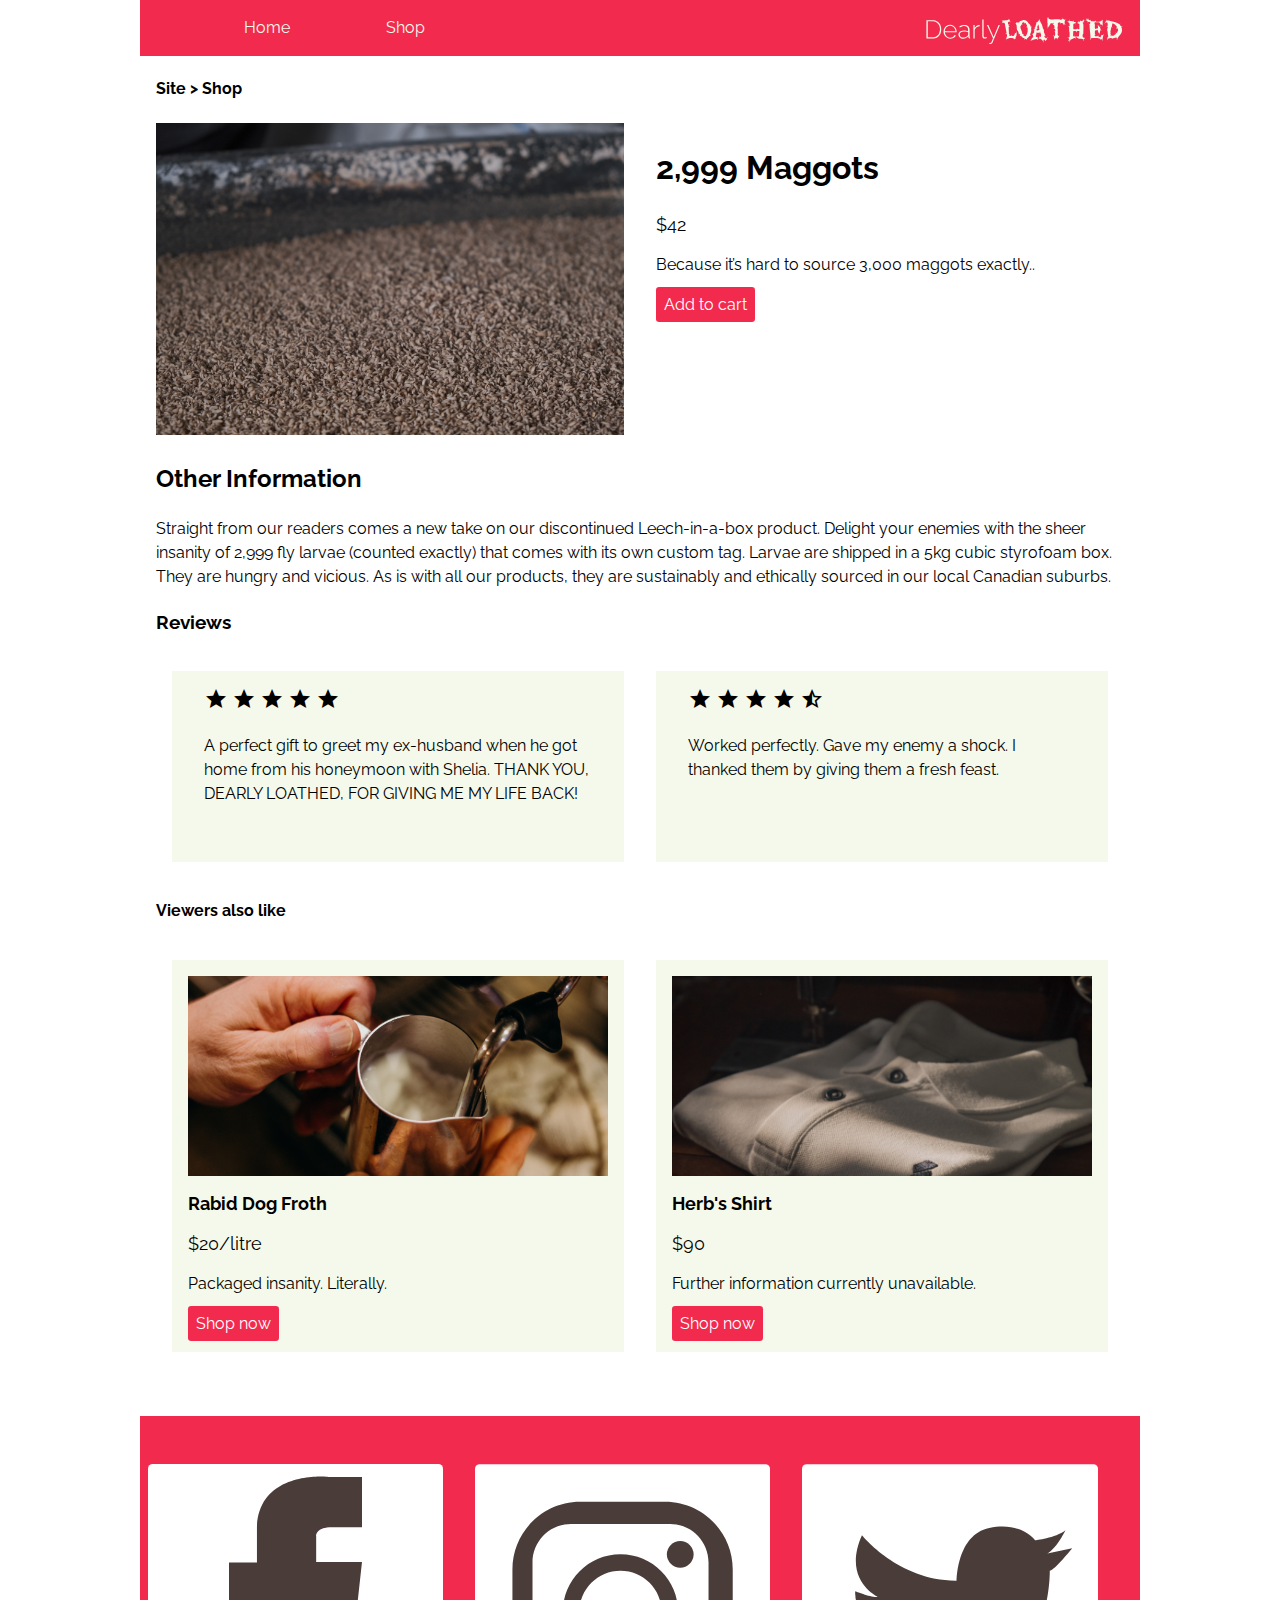
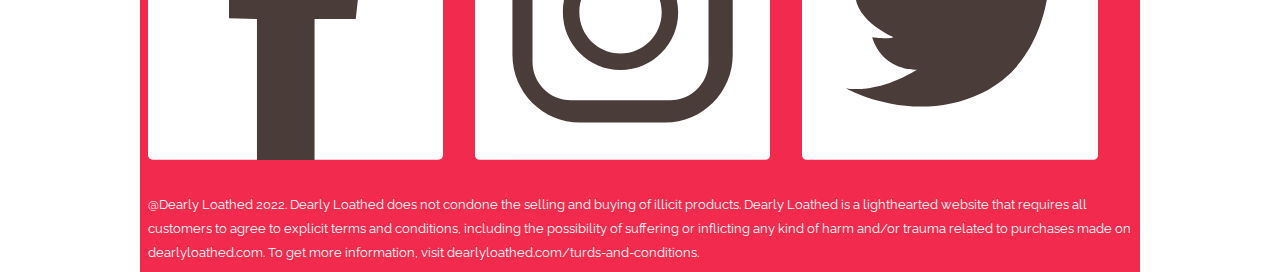
==== commit 939df833: "Fix layout details" ====
--- a/buy.html
+++ b/buy.html
@@ -17,7 +17,7 @@
 
   <nav>
     <ul>
-      <li><a href="index.html">Home</a></li>
+      <li class="liuno"><a href="index.html">Home</a></li>
       <li><a href="shop.html">Shop</a></li>
     </ul>
   </nav>
@@ -29,14 +29,16 @@
 
   <h4>Site > Shop</h4>
 
-  <section>
-
+  <section class="maggotflex">
+<div>
     <img src="img/maggots.jpg" alt="Image of many, many maggots">
-
+</div>
+<div>
     <h1>2,999 Maggots</h1>
-    <p id="price">$42</p>
-    <p id="desc">Because it’s hard to source 3,000 maggots exactly..</p>
-    <span>Add to cart</span>
+    <p class="price">$42</p>
+    <p class="desc">Because it’s hard to source 3,000 maggots exactly..</p>
+        <span><a class="addcart" href="#">Add to cart</a></span>
+  </div>
 
   </section>
 
@@ -79,27 +81,31 @@
     <section>
 
       <h4> Viewers also like </h4>
+      <div class="indexpicture">
+
 
       <article>
-
+<div class="container">
         <img src="img/froth.jpg" alt="Image of person preparing cup of froth">
+      </div>
         <p class="name">Rabid Dog Froth</p>
         <p class="price">$20/litre</p>
         <p class="desc">Packaged insanity. Literally.</p>
-        <span class="shop">Shop now</span>
+        <span class="shop"><a href="#">Shop now</a></span>
 
       </article>
 
       <article>
-
+<div class="container">
         <img src="img/shirt.jpg" alt="Image of Herb's folded polo shirt">
+            </div>
         <p class="name">Herb's Shirt</p>
         <p class="price">$90</p>
         <p class="desc">Further information currently unavailable.</p>
-        <span class="shop">Shop now</span>
+        <span class="shop"><a href="#">Shop now</a></span>
 
       </article>
-
+    </div>
     </section>
 
   </main>
@@ -108,9 +114,9 @@
 
     <div class="icons">
 
-      <img src="svg/face.svg" alt="Clickable facebook icon that leads to our facebook page">
-      <img src="svg/insta.svg" alt="Clickable instagram icon that leads to our instagram page">
-      <img src="svg/tweet.svg" alt="Clickable twitter icon that leads to our twitter page">
+      <img class="face" src="svg/face.svg" alt="Clickable facebook icon that leads to our facebook page">
+      <img class="insta" src="svg/insta.svg" alt="Clickable instagram icon that leads to our instagram page">
+      <img class="tweet" src="svg/tweet.svg" alt="Clickable twitter icon that leads to our twitter page">
 
     </div>
 
--- a/css/main.css
+++ b/css/main.css
@@ -45,6 +45,8 @@
 nav ul li a {
   color: #F5F9EB;
   text-decoration: none;
+  margin-right: 2rem;
+  margin-left: 4rem;
 }
 
 nav ul li {
@@ -52,7 +54,6 @@
   text-decoration: none;
   display: flex;
 }
-
 
 img {
   width: 100%;
@@ -72,17 +73,36 @@
   padding: 3rem .5rem .5rem .5rem;
 }
 
-a {
-  color: #fff;
-  text-decoration: none;
+article a {
+  color: #fff;
+  text-decoration: none;
+  background-color: #F12A4E;
+  padding: .5rem;
+  border-radius: .2rem;
+}
+
+.addcart {
+  color: #fff;
+  text-decoration: none;
+  background-color: #F12A4E;
+  padding: .5rem;
+  border-radius: .2rem;
 }
 
 .logo {
   max-width: 200px;
+  margin-right: 1rem;
+}
+
+.hero {
+  filter:brightness(50%);
+  margin: 0;
+  padding: 0;
 }
 
 .link {
   color: #000;
+  text-decoration: none;
 }
 
 .review {
@@ -107,7 +127,7 @@
 
 .desc
 
-span.shop {
+.shop {
   background-color: #F12A4E;
   color: #fff;
   padding: .5rem;
@@ -125,6 +145,8 @@
   display: flex;
   max-width: 100px;
   padding-bottom: 2em;
+  column-gap: 2rem;
+  max-width: 30%;
 }
 
 .add {
@@ -157,11 +179,6 @@
     display: block;
   }
 
-  .reviewsflex {
-    display: grid;
-    grid-template-columns: 1fr 1fr;
-  }
-
   .indexpicture {
     display: grid;
     grid-template-columns: 1fr 1fr;
@@ -173,14 +190,32 @@
     1fr 1fr;
   }
 
-  ul {
-    display: flex;
-  }
-
-  .ourstory {
+  .maggotflex {
     display: grid;
     grid-template-columns: 1fr 1fr;
     column-gap: 2rem;
   }
 
-}
+  .liuno {
+    float: left;
+  }
+
+  header {
+    align-items: center;
+  }
+
+}
+
+
+@media (min-width: 1200px) {
+  .ourstory {
+    display: grid;
+    grid-template-columns: 1fr 1fr;
+    column-gap: 2rem;
+  }
+
+    .reviewsflex {
+      display: grid;
+      grid-template-columns: 1fr 1fr;
+    }
+}
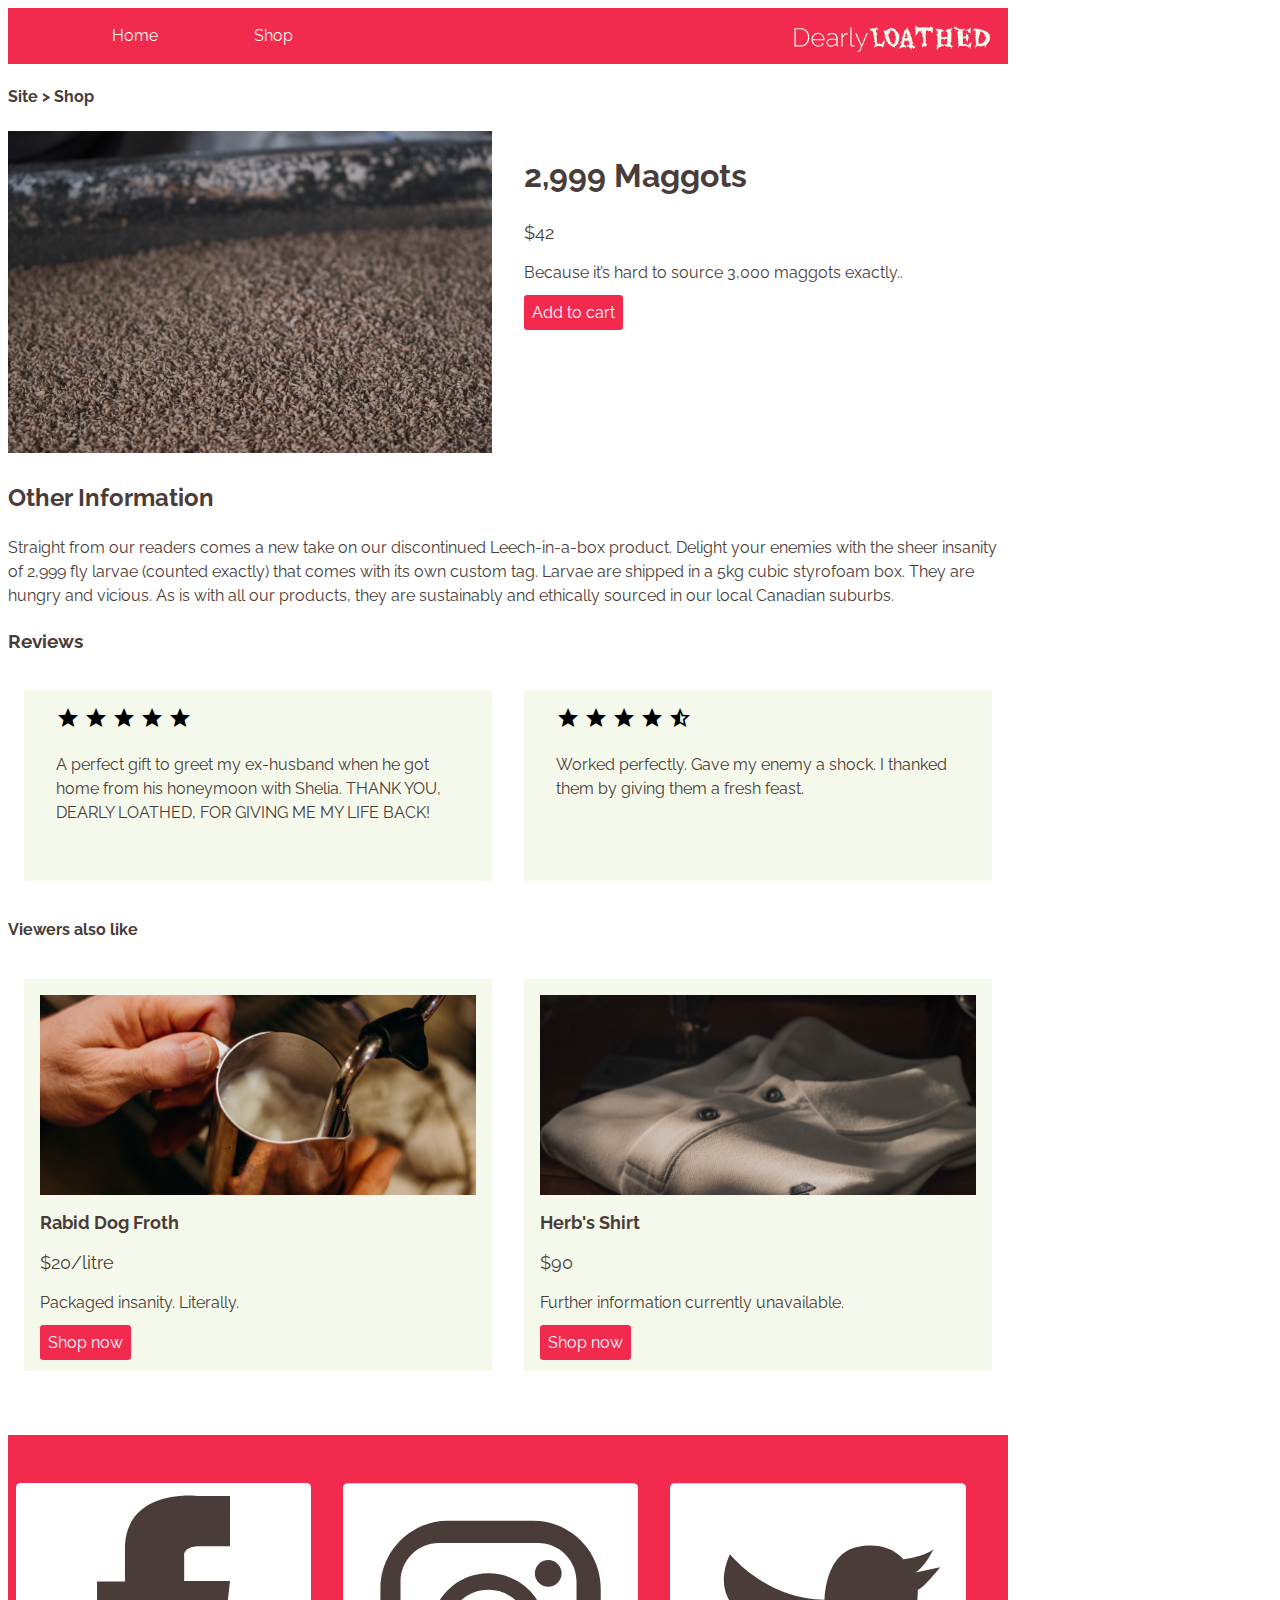
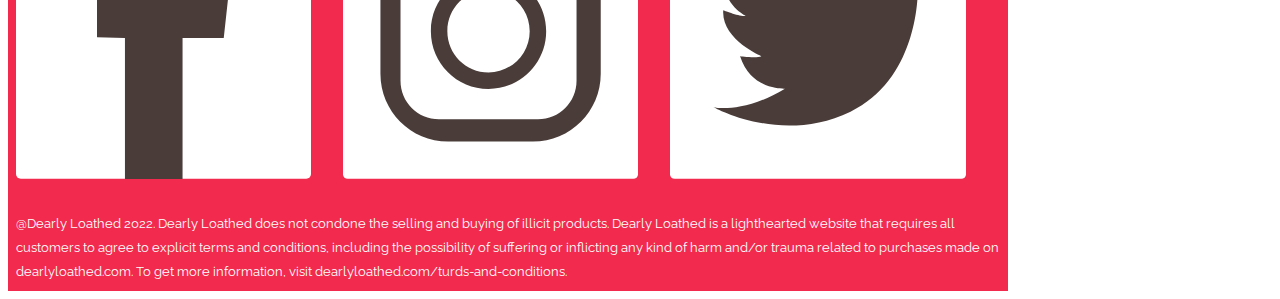
==== commit 1b2ab537: "Rename css class" ====
--- a/buy.html
+++ b/buy.html
@@ -110,7 +110,7 @@
 
   </main>
 
-  <footer>
+  <footer role="contentinfo">
 
     <div class="icons">
 
--- a/css/main.css
+++ b/css/main.css
@@ -13,12 +13,12 @@
 
 body {
   max-width: 1000px;
-  margin: 0 auto;
   align-self: center;
 }
 
 main {
     margin: 1rem;
+      margin: 0 auto;
 }
 nav {
   background-color: #F12A4E;
@@ -81,6 +81,16 @@
   border-radius: .2rem;
 }
 
+.hero-banner {
+    width: 100%;
+    background-color: #000;
+    height: 80vh;
+    background-image: url(file:///Users/hrhmolly/Desktop/fireworks2.JPG);
+    background-repeat: no-repeat;
+    background-position: center center;
+    background-size: cover;
+  }
+
 .addcart {
   color: #fff;
   text-decoration: none;
@@ -94,14 +104,8 @@
   margin-right: 1rem;
 }
 
-.hero {
-  filter:brightness(50%);
-  margin: 0;
-  padding: 0;
-}
-
 .link {
-  color: #000;
+  color: #493C39;
   text-decoration: none;
 }
 
@@ -160,6 +164,10 @@
     display: flex;
 }
 
+h1, h2, h3, h4, p, strong {
+  color: #493C39;
+}
+
 article div img {
     width: 100%;
     object-fit: cover;
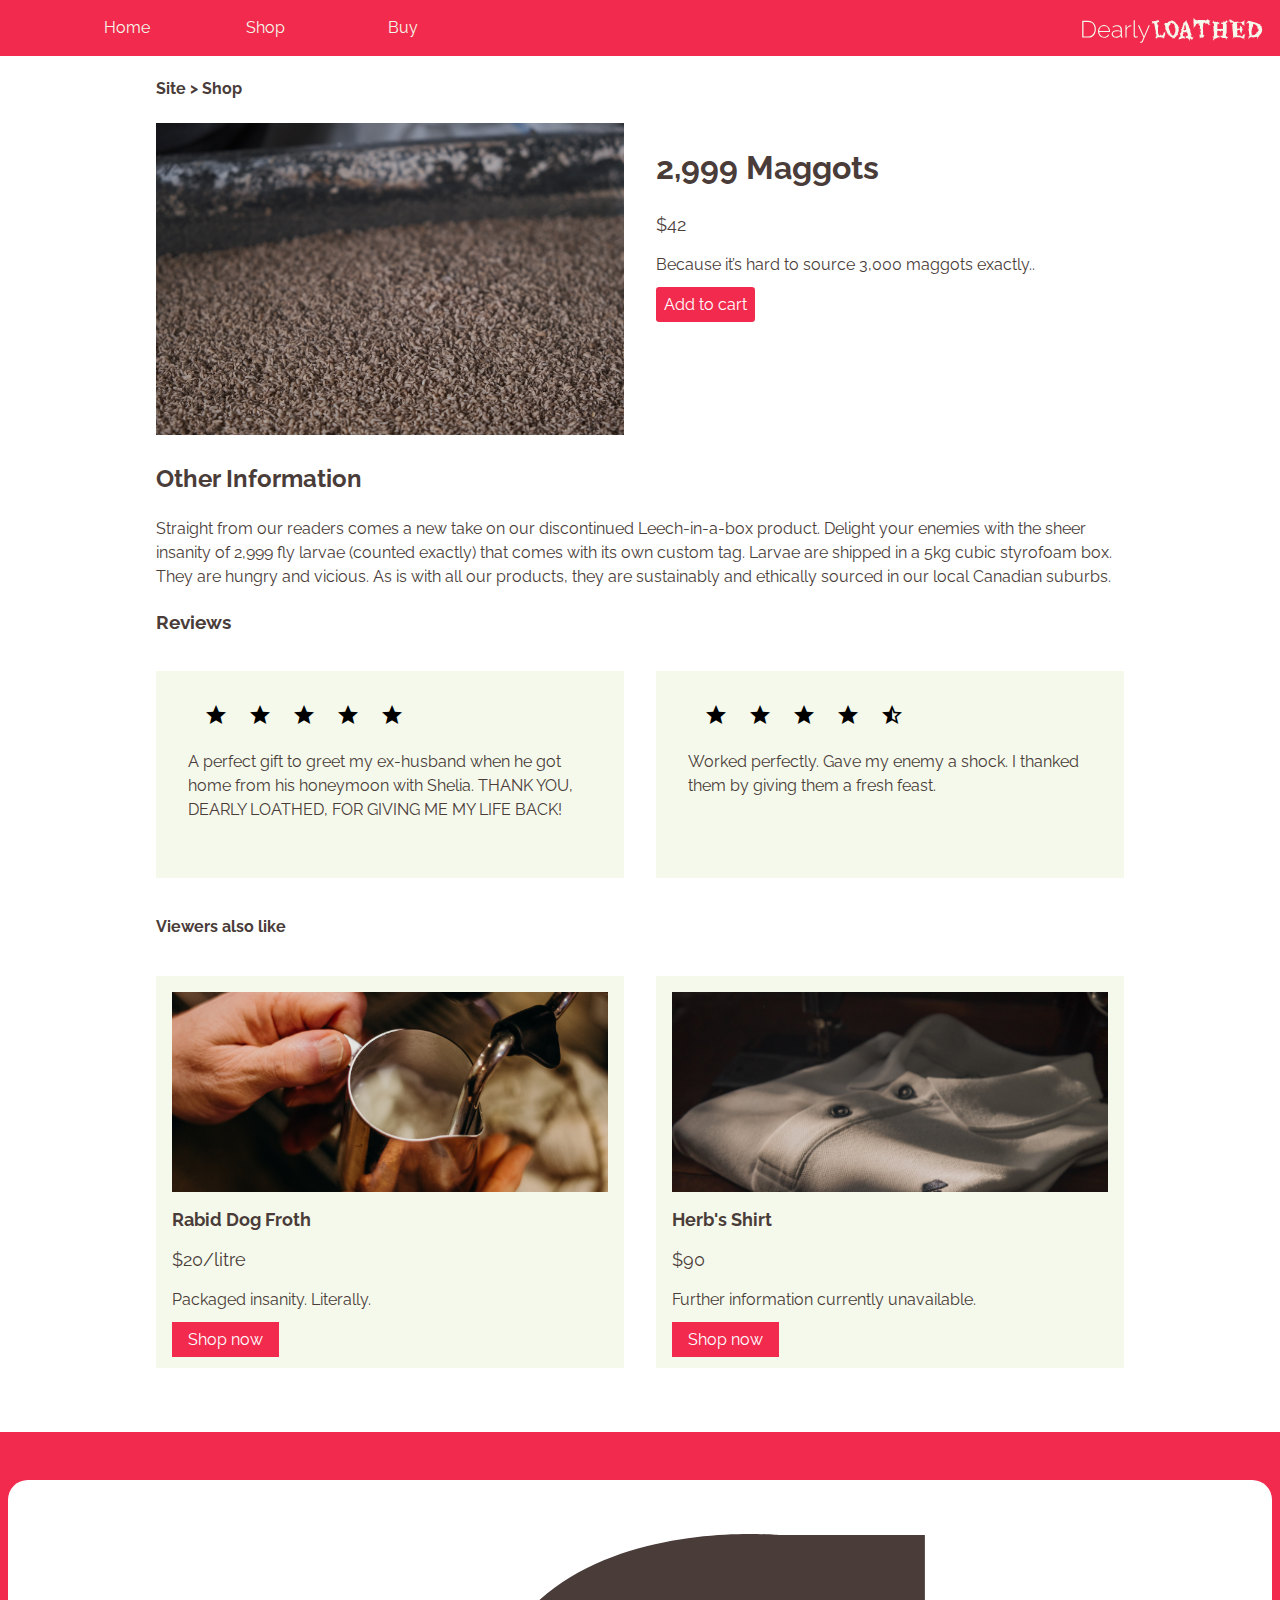
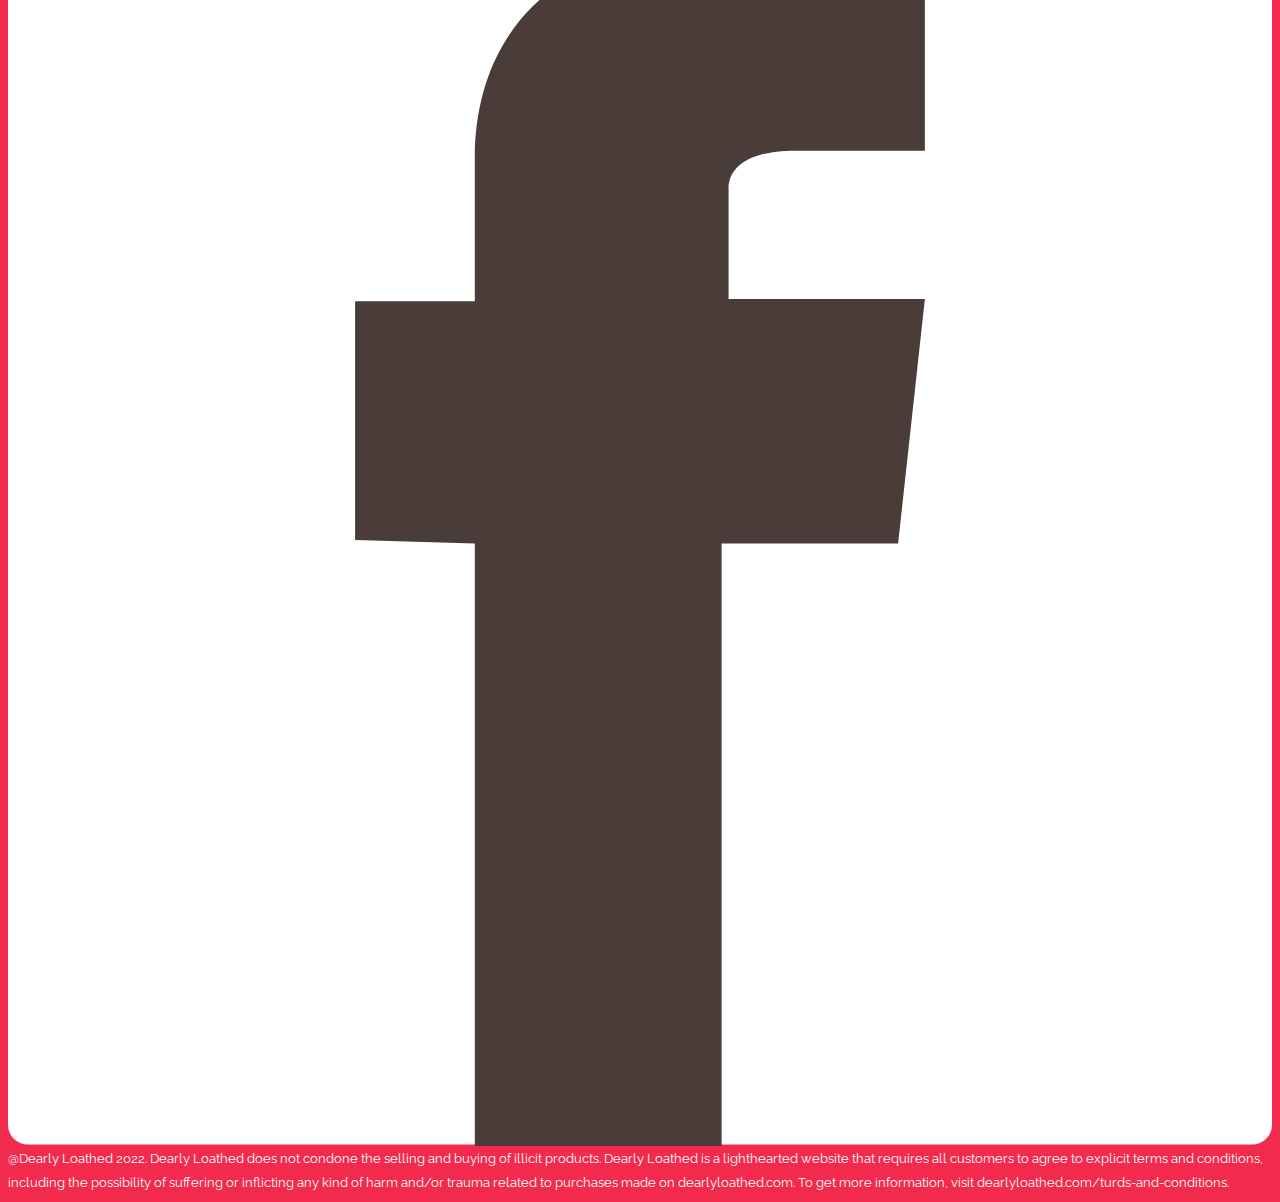
==== commit 27529cb5: "Apply grid to nav and do final fixes" ====
--- a/buy.html
+++ b/buy.html
@@ -6,10 +6,18 @@
   <meta name="viewport" content="width=device-width,initial-scale=1">
   <link href="https://fonts.googleapis.com/css2?family=Raleway" rel="stylesheet">
   <link href="https://fonts.googleapis.com/icon?family=Material+Icons+Outlined" rel="stylesheet"/>
+  <link rel="icon" type="image/ico" href="img/favicon.ico">
   <link rel="stylesheet" href="css/main.css">
+  <style type="text/css">
+body {
+    margin: 0;
+    padding: 0;
+}
+</style>
 </head>
 
 <header role="banner">
+  <div class="ban">
   <input type="checkbox" id="nav-toggle" class="nav-toggle">
   <label for="nav-toggle" class="nav-toggle-label">
     <span class="material-icons-outlined"> menu </span>
@@ -17,17 +25,21 @@
 
   <nav>
     <ul>
-      <li class="liuno"><a href="index.html">Home</a></li>
-      <li><a href="shop.html">Shop</a></li>
+      <li class="lione"><a href="index.html">Home</a></li>
+      <li class="litwo"><a href="shop.html">Shop</a></li>
+      <li class="lithree"><a href="buy.html">Buy</a></li>
     </ul>
   </nav>
   <img src="svg/logo.svg" alt="Dearly loathed site logo" class="logo">
+    </div>
 </header>
 
 
 <main role="main">
 
-  <h4>Site > Shop</h4>
+<div class="siteshop">
+
+  <h4 >Site > Shop</h4>
 
   <section class="maggotflex">
 <div>
@@ -49,12 +61,12 @@
     <p>Straight from our readers comes a new take on our discontinued Leech-in-a-box product. Delight your enemies with the sheer insanity of 2,999 fly larvae (counted exactly) that comes with its own custom tag.
 
       Larvae are shipped in a 5kg cubic styrofoam box. They are hungry and vicious. As is with all our products, they are sustainably and ethically sourced in our local Canadian suburbs.</p>
-
+</div>
     </section>
 
     <section>
 
-      <h3>Reviews</h3>
+      <h3 class="hmargin">Reviews</h3>
       <div class="reviewsflex">
 
       <article class="review">
@@ -80,7 +92,7 @@
 
     <section>
 
-      <h4> Viewers also like </h4>
+      <h4 class="hmargin"> Viewers also like </h4>
       <div class="indexpicture">
 
 
--- a/css/main.css
+++ b/css/main.css
@@ -2,6 +2,7 @@
   box-sizing: border-box;
   font-family: "Raleway", sans-serif;
   line-height: 1.5;
+
 }
 
 *, *::before, *::after {
@@ -11,15 +12,12 @@
 @import url('https://fonts.google.com/specimen/Raleway');
 @import url('https://fonts.googleapis.com/icon?family=Material+Icons+Outlined');
 
-body {
-  max-width: 1000px;
-  align-self: center;
-}
-
-main {
-    margin: 1rem;
-      margin: 0 auto;
-}
+
+.material-icons-outlined {
+  padding-top: 1rem;
+  padding-left: 1rem;
+}
+
 nav {
   background-color: #F12A4E;
   display: flex;
@@ -52,18 +50,31 @@
 nav ul li {
   list-style-type: none;
   text-decoration: none;
-  display: flex;
 }
 
 img {
   width: 100%;
 }
 
+main {
+  margin: 0 auto;
+  max-width: 1000px;
+}
+
 header {
 background-color: #F12A4E;
-display: flex;
-justify-content: space-between;
-align-items: baseline;
+}
+
+.heroli {
+  line-height: 1.5;
+  font-size: xxx-large;
+}
+
+.ban {
+  display: flex;
+  justify-content: space-between;
+  align-items: baseline;
+  flex-direction: column;
 }
 
 footer {
@@ -85,12 +96,16 @@
     width: 100%;
     background-color: #000;
     height: 80vh;
-    background-image: url(file:///Users/hrhmolly/Desktop/fireworks2.JPG);
+    background-image: linear-gradient(rgba(0, 0, 0, 0.5), rgba(0, 0, 0, 0.5)), url("../img/hero.jpg");
     background-repeat: no-repeat;
     background-position: center center;
     background-size: cover;
   }
 
+  li {
+    list-style-type: none;
+  }
+
 .addcart {
   color: #fff;
   text-decoration: none;
@@ -101,7 +116,7 @@
 
 .logo {
   max-width: 200px;
-  margin-right: 1rem;
+  margin-left: 1rem;
 }
 
 .link {
@@ -111,6 +126,12 @@
 
 .review {
   padding: 1rem 2rem 2.5rem;
+}
+
+.herotxt {
+  color: #fff;
+  position: absolute;
+  font-size-adjust: 3vw;
 }
 
 article {
@@ -129,8 +150,6 @@
   font-size-adjust: .6;
 }
 
-.desc
-
 .shop {
   background-color: #F12A4E;
   color: #fff;
@@ -147,10 +166,9 @@
 
 .icons {
   display: flex;
-  max-width: 100px;
+  width: 20%
   padding-bottom: 2em;
   column-gap: 2rem;
-  max-width: 30%;
 }
 
 .add {
@@ -164,6 +182,15 @@
     display: flex;
 }
 
+.shoptitle, .siteshop, .contentinfo, .hmargin, .ourstory {
+  margin-left: 1rem;
+  margin-right: 1rem;
+}
+
+.ourstory {
+  padding-top: 1rem;
+}
+
 h1, h2, h3, h4, p, strong {
   color: #493C39;
 }
@@ -204,14 +231,23 @@
     column-gap: 2rem;
   }
 
-  .liuno {
-    float: left;
-  }
-
   header {
     align-items: center;
   }
-
+  nav ul {
+  display: grid;
+  grid-template-columns: 1fr 1fr 1fr;
+}
+
+.ban {
+  display: flex;
+  flex-direction: row;
+  align-items: center;
+}
+
+.logo {
+  padding-right: 1rem;
+}
 }
 
 
